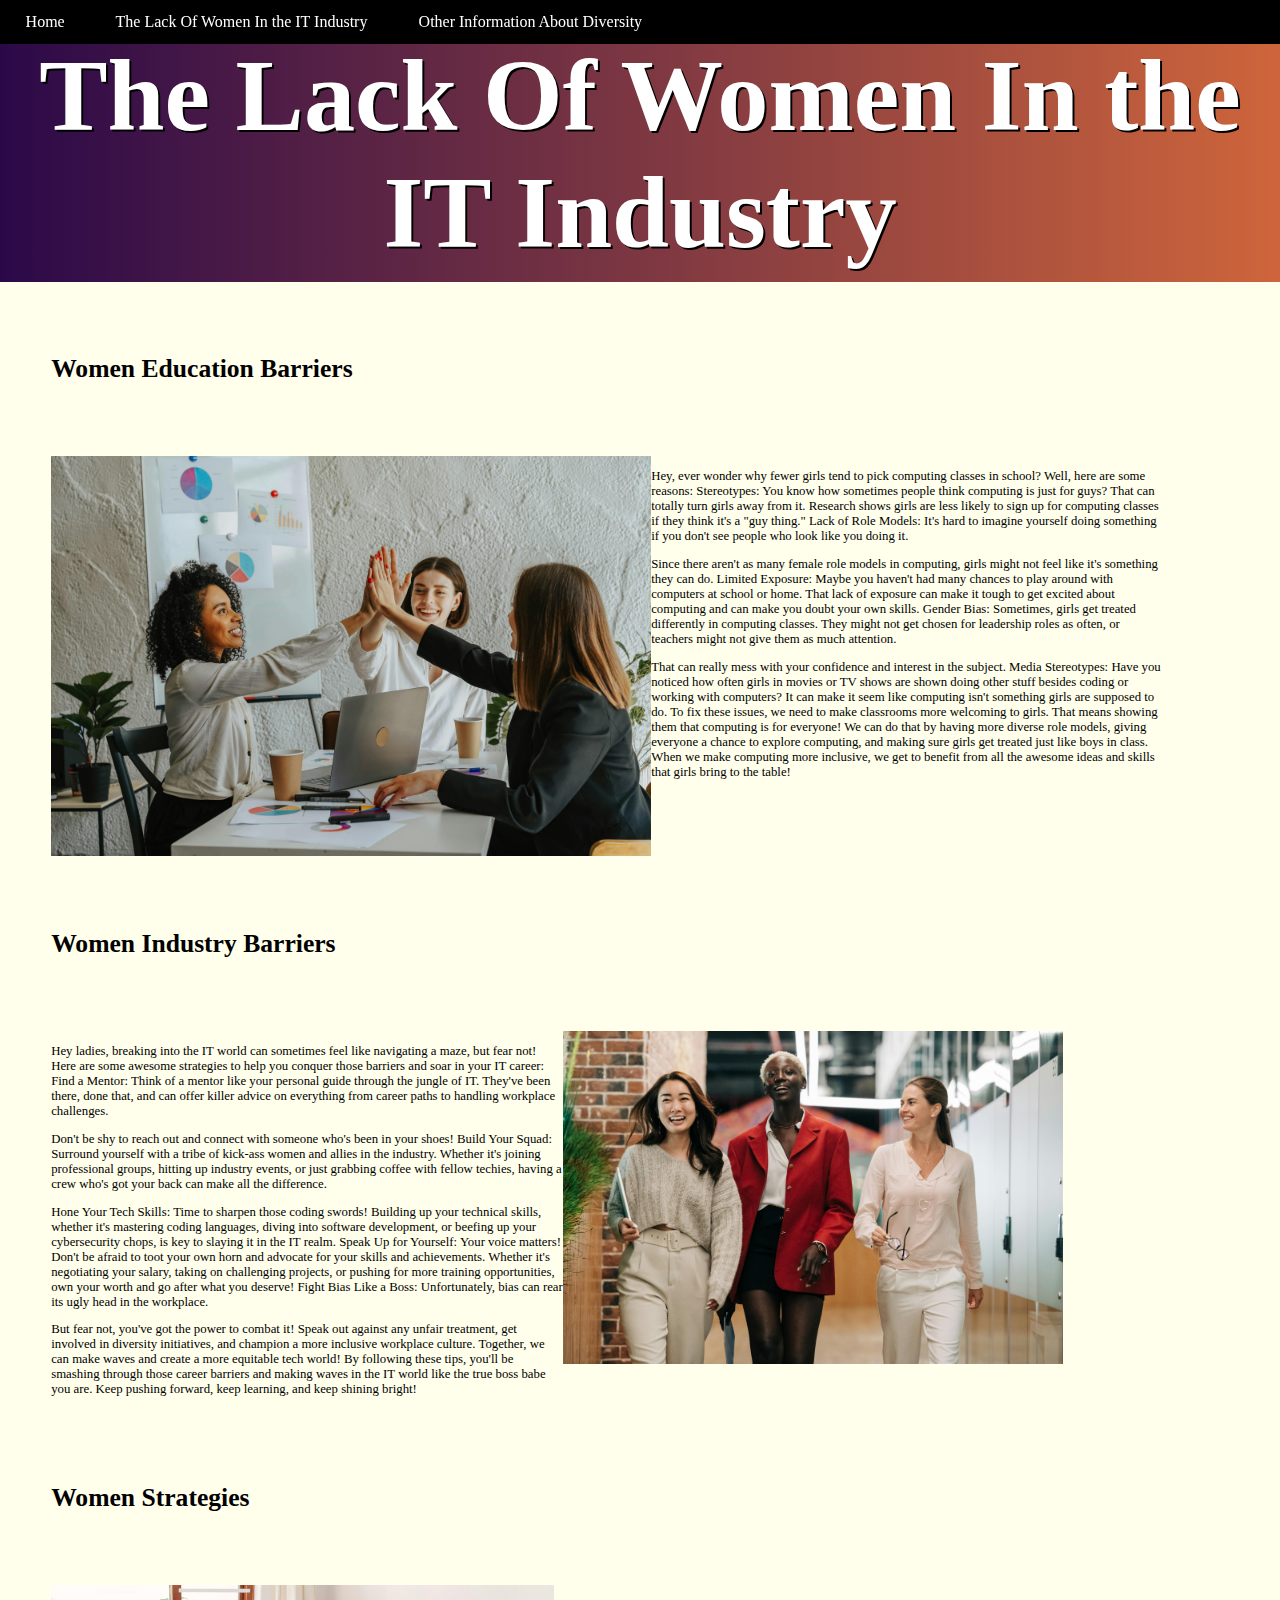
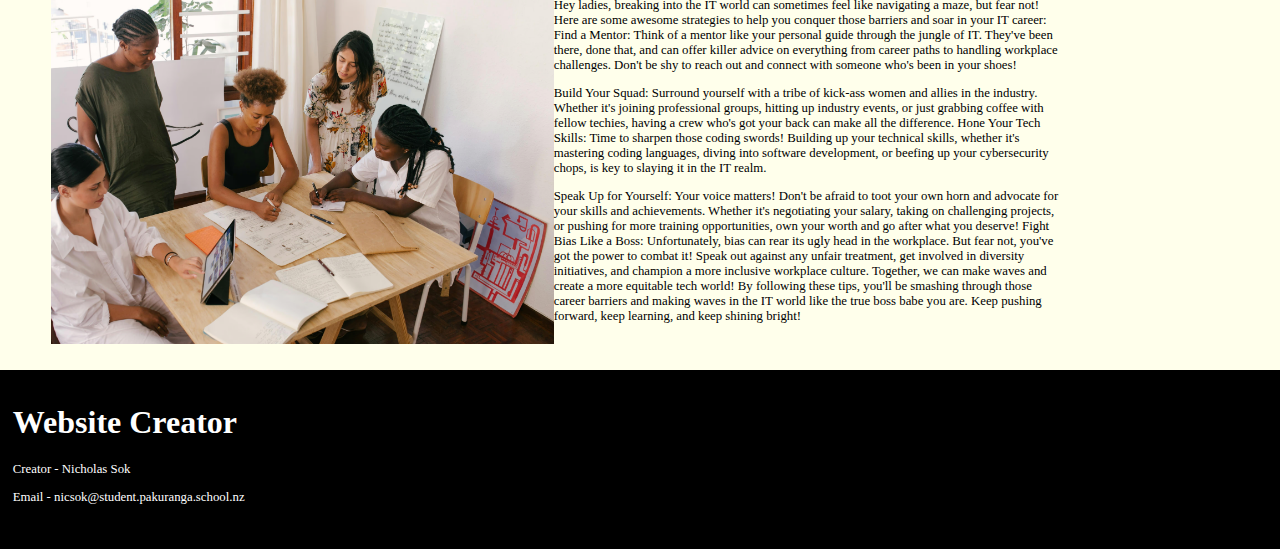
==== page_2.html @ 6a114cc7 "Commit 1 For Date:14/03/24" ====
<!DOCTYPE html>
<html lang="en-US">
    <head>
        <title>Diversity In The IT Sector</title>
        <meta charset="UTF-8">
        <meta name="viewport" content="width=device-width, initial-scale=1.0">
        <link rel="stylesheet" href="Hover-master/css/hover-min.css">
        <link rel="stylesheet" href="stylesheet.css">
    </head>
    <body>
        <ul>
            <li><a href="index.html" class="hvr-sink">Home</a></li>
            <li><a href="page_2.html" class="hvr-sink">The Lack Of Women In the IT Industry</a></li>
            <li><a href="page_3.html" class="hvr-sink">Other Information About Diversity</a></li>
        </ul>
        <div class="main_text">
            <div class="main_title">
                <h1>The Lack Of Women In the IT Industry</h1>  
            </div>
            <div class="main_paragraphs">
                <h2>Women Education Barriers</h2>
                <div class="women_education_barriers">
                    <img src="Images/diversity_4.avif" alt="diverse_4" width="600" height="400">
                    <div class="container">
                        <p>
                            Hey, ever wonder why fewer girls tend to pick computing classes in school? Well, here are some reasons:
                            Stereotypes: You know how sometimes people think computing is just for guys? That can totally turn girls away from it. 
                            Research shows girls are less likely to sign up for computing classes if they think it's a "guy thing."
                            Lack of Role Models: It's hard to imagine yourself doing something if you don't see people who look like you doing it.
                        </p> 
                        <p>
                            Since there aren't as many female role models in computing, girls might not feel like it's something they can do.
                            Limited Exposure: Maybe you haven't had many chances to play around with computers at school or home. 
                            That lack of exposure can make it tough to get excited about computing and can make you doubt your own skills.
                            Gender Bias: Sometimes, girls get treated differently in computing classes. They might not get chosen for leadership 
                            roles as often, or teachers might not give them as much attention. 
                        </p>
                        <p>
                            That can really mess with your confidence and interest in the subject.
                            Media Stereotypes: Have you noticed how often girls in movies or TV shows are shown doing other stuff besides coding or working with computers? 
                            It can make it seem like computing isn't something girls are supposed to do. To fix these issues, we need to make classrooms more welcoming to girls. 
                            That means showing them that computing is for everyone! We can do that by having more diverse role models, giving everyone a chance to explore computing, 
                            and making sure girls get treated just like boys in class. When we make computing more inclusive, 
                            we get to benefit from all the awesome ideas and skills that girls bring to the table!
                        </p>
                    </div>
                </div>
                <h2>Women Industry Barriers</h2>
                <div class="women_industry_barriers">
                    <div class="container">
                        <p>
                            Hey ladies, breaking into the IT world can sometimes feel like navigating a maze, but fear not! 
                            Here are some awesome strategies to help you conquer those barriers and soar in your IT career:
                            Find a Mentor: Think of a mentor like your personal guide through the jungle of IT. 
                            They've been there, done that, and can offer killer advice on everything from career paths to handling workplace challenges. 
                        </p>
                        <p>
                            Don't be shy to reach out and connect with someone who's been in your shoes!
                            Build Your Squad: Surround yourself with a tribe of kick-ass women and allies in the industry.
                            Whether it's joining professional groups, hitting up industry events, or just grabbing coffee with fellow techies, 
                            having a crew who's got your back can make all the difference.
                        </p>
                        <p>
                            Hone Your Tech Skills: Time to sharpen those coding swords! Building up your technical skills, 
                            whether it's mastering coding languages, diving into software development, or beefing up your cybersecurity chops, is key to slaying it in the IT realm.
                            Speak Up for Yourself: Your voice matters! Don't be afraid to toot your own horn and advocate for your skills and achievements. 
                            Whether it's negotiating your salary, taking on challenging projects, or pushing for more training opportunities, own your worth and go after what you deserve!
                            Fight Bias Like a Boss: Unfortunately, bias can rear its ugly head in the workplace. 
                        </p>
                        <p>
                            But fear not, you've got the power to combat it! 
                            Speak out against any unfair treatment, get involved in diversity initiatives, and champion a more inclusive workplace culture. 
                            Together, we can make waves and create a more equitable tech world!
                            By following these tips, you'll be smashing through those career barriers and making waves in the IT world like the true boss babe you are. 
                            Keep pushing forward, keep learning, and keep shining bright!
                        </p>
                    </div>
                    <img src="Images/diversity_5.avif" alt="diverse_5" width="500" height="333">
                </div>
                <h2>Women Strategies</h2>
                <div class="women_strategies">
                    <img src="Images/diversity_6.avif" alt="diverse_6" width="562" height="359">
                    <div class="container">
                        <p>
                            Hey ladies, breaking into the IT world can sometimes feel like navigating a maze, but fear not! 
                            Here are some awesome strategies to help you conquer those barriers and soar in your IT career:
                            Find a Mentor: Think of a mentor like your personal guide through the jungle of IT. 
                            They've been there, done that, and can offer killer advice on everything from career paths to handling workplace challenges. 
                            Don't be shy to reach out and connect with someone who's been in your shoes!
                        </p>
                        <p>
                            Build Your Squad: Surround yourself with a tribe of kick-ass women and allies in the industry.
                            Whether it's joining professional groups, hitting up industry events, or just grabbing coffee with fellow techies, 
                            having a crew who's got your back can make all the difference. Hone Your Tech Skills: Time to sharpen those coding swords! 
                            Building up your technical skills, whether it's mastering coding languages, diving into software development, 
                            or beefing up your cybersecurity chops, is key to slaying it in the IT realm.
                        </p>
                        <p>
                            Speak Up for Yourself: Your voice matters! Don't be afraid to toot your own horn and advocate for your skills and achievements. 
                            Whether it's negotiating your salary, taking on challenging projects, or pushing for more training opportunities, own your worth and go after what you deserve!
                            Fight Bias Like a Boss: Unfortunately, bias can rear its ugly head in the workplace. But fear not, you've got the power to combat it! 
                            Speak out against any unfair treatment, get involved in diversity initiatives, and champion a more inclusive workplace culture. 
                            Together, we can make waves and create a more equitable tech world!
                            By following these tips, you'll be smashing through those career barriers and making waves in the IT world like the true boss babe you are. 
                            Keep pushing forward, keep learning, and keep shining bright!
                        </p>
                    </div>
                </div>
            </div>
        </div>
        <footer>
            <h1>Website Creator</h1>
            <p>Creator - Nicholas Sok</p>
            <p>Email - nicsok@student.pakuranga.school.nz</p>
        </footer>
    </body>
</html>
---- stylesheet.css ----
.main_title {
    text-shadow: 2px 2px black;
    display: flex;
    justify-content: center;
    align-items: center;
    text-align: center;
    background-color: rgb(8, 121, 177) ;
    margin-top: 2vw;
    color: white;
    height: 20vw;
    width: 100%;
    font-size: 4vw;
    background: hsla(272, 78%, 16%, 1);
    background: linear-gradient(90deg, hsla(272, 78%, 16%, 1) 0%, hsla(17, 60%, 52%, 1) 100%);
}

body {
    font-family: 'Times New Roman', Times, serif;
    background-color: hsl(60, 100%, 96%);
    margin: 0;
}

ul {
    list-style-type: none;
    margin: 0;
    padding: 0;
    overflow: hidden;
    background-color: black;
    position: fixed;
    top: 0;
    left: 0;
    width: 100%;
}

li {
    float: left;
  }
  
li a {
    display: block;
    color: white;
    text-align: center;
    padding: 1vw 2vw;
    text-decoration: none;
}

li a:hover {
    background-color: black;
}

footer {
    padding: 1vw;
    background-color: black;
    width: 100%;
    margin-top: -2vw;
    height: 12vw;
    color: white;
}


.introduction_to_diversity {
    padding: 2vw;
    display: flex;
}

.diversity_advantages {
    padding: 2vw;
    display: flex;
}

h2 {
    font-size: 2vw;
    padding: 2vw;
    color: black;
}   

.main_paragraphs {
    padding: 2vw;
    width: 70%;
}

.ai_inclusivity {
    padding: 2vw;
    display: flex;
}

.women_education_barriers {
    padding: 2vw;
    display: flex;
}

.women_industry_barriers {
    padding: 2vw;
    display: flex;
}

.women_strategies {
    padding: 2vw;
    display: flex;
}

.careers_in_it {
    padding: 2vw;
    display: flex;
}

.kaitiakitanga {
    padding: 2vw;
    display: flex;
}

p.container {
    column-gap: 20px;    
}

p {
    font-size: 1vw;
    width: 40vw;
}

li.hvr-sink {
    display: block;
}

.ai_inclusivity {
    display: flex;
}
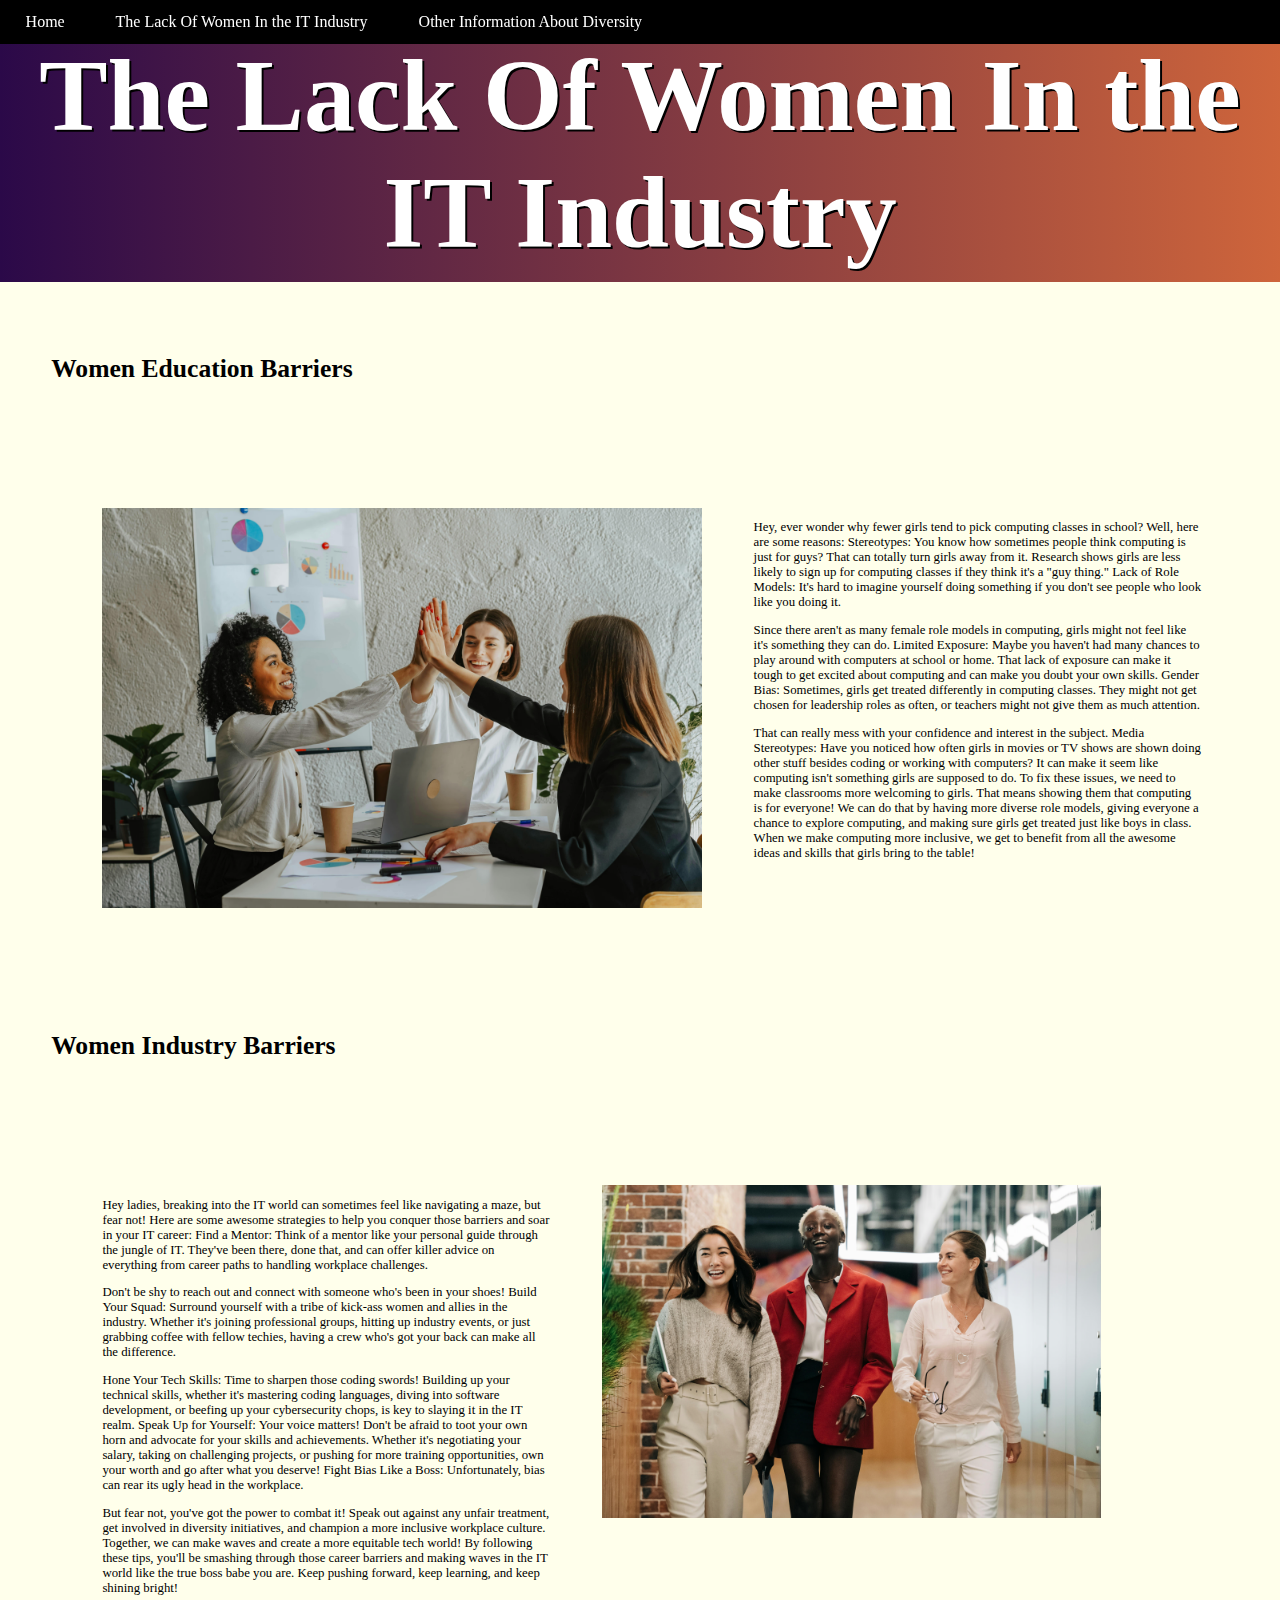
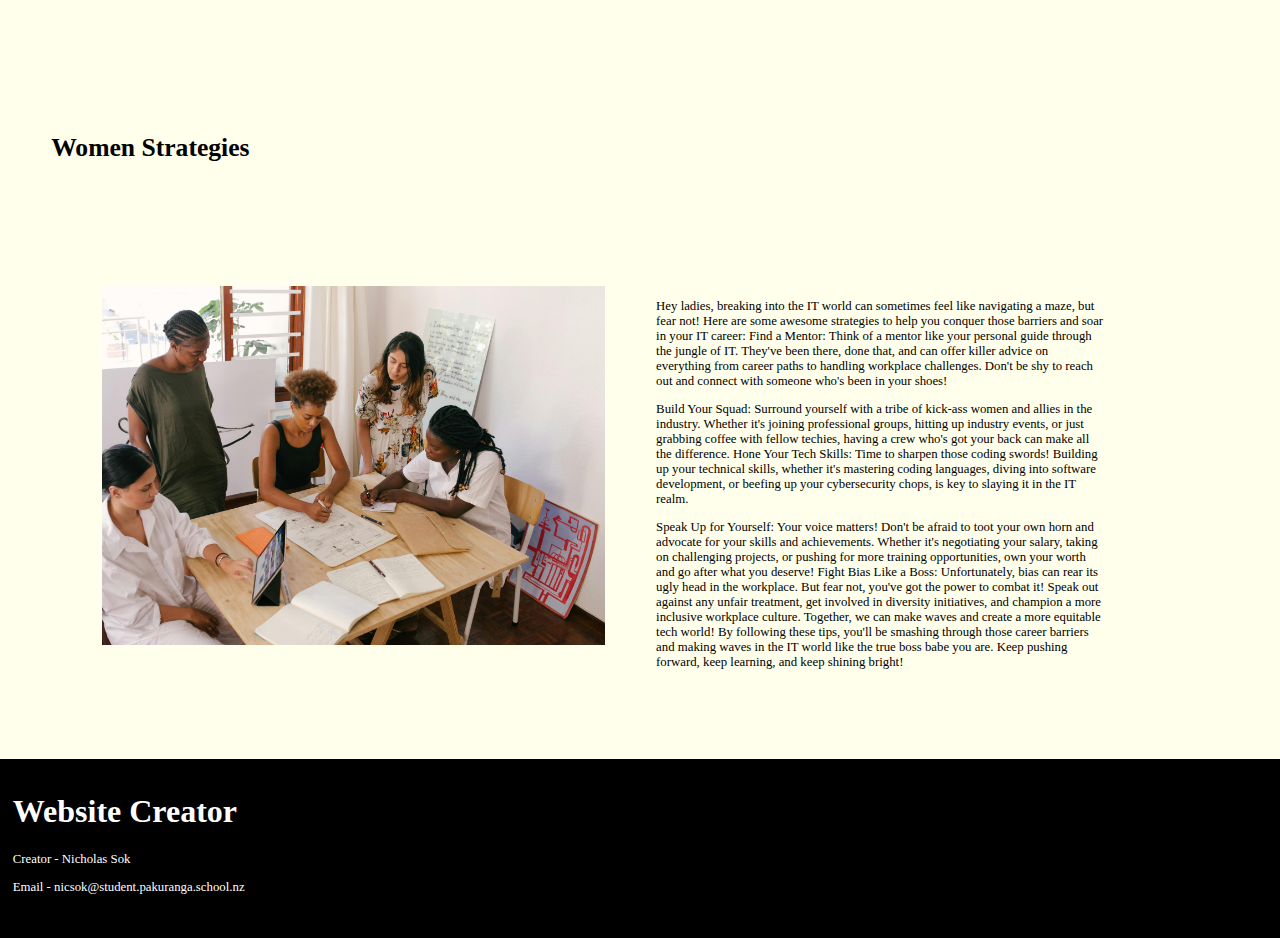
==== commit fa8ed3f9: "Version 2 Of Website 14/03/24" ====
--- a/page_2.html
+++ b/page_2.html
@@ -19,7 +19,7 @@
             </div>
             <div class="main_paragraphs">
                 <h2>Women Education Barriers</h2>
-                <div class="women_education_barriers">
+                <div class="image_and_paragraph_gap">
                     <img src="Images/diversity_4.avif" alt="diverse_4" width="600" height="400">
                     <div class="container">
                         <p>
@@ -46,7 +46,7 @@
                     </div>
                 </div>
                 <h2>Women Industry Barriers</h2>
-                <div class="women_industry_barriers">
+                <div class="image_and_paragraph_gap">
                     <div class="container">
                         <p>
                             Hey ladies, breaking into the IT world can sometimes feel like navigating a maze, but fear not! 
@@ -78,7 +78,7 @@
                     <img src="Images/diversity_5.avif" alt="diverse_5" width="500" height="333">
                 </div>
                 <h2>Women Strategies</h2>
-                <div class="women_strategies">
+                <div class="image_and_paragraph_gap">
                     <img src="Images/diversity_6.avif" alt="diverse_6" width="562" height="359">
                     <div class="container">
                         <p>
--- a/stylesheet.css
+++ b/stylesheet.css
@@ -59,12 +59,14 @@
 
 
 .introduction_to_diversity {
-    padding: 2vw;
+    gap: 4vw;
+    padding: 6vw;
     display: flex;
 }
 
-.diversity_advantages {
-    padding: 2vw;
+.image_and_paragraph_gap{
+    gap: 4vw;
+    padding: 6vw;
     display: flex;
 }
 
@@ -79,43 +81,13 @@
     width: 70%;
 }
 
-.ai_inclusivity {
-    padding: 2vw;
-    display: flex;
-}
-
-.women_education_barriers {
-    padding: 2vw;
-    display: flex;
-}
-
-.women_industry_barriers {
-    padding: 2vw;
-    display: flex;
-}
-
-.women_strategies {
-    padding: 2vw;
-    display: flex;
-}
-
-.careers_in_it {
-    padding: 2vw;
-    display: flex;
-}
-
-.kaitiakitanga {
-    padding: 2vw;
-    display: flex;
-}
-
 p.container {
     column-gap: 20px;    
 }
 
 p {
     font-size: 1vw;
-    width: 40vw;
+    width: 35vw;
 }
 
 li.hvr-sink {
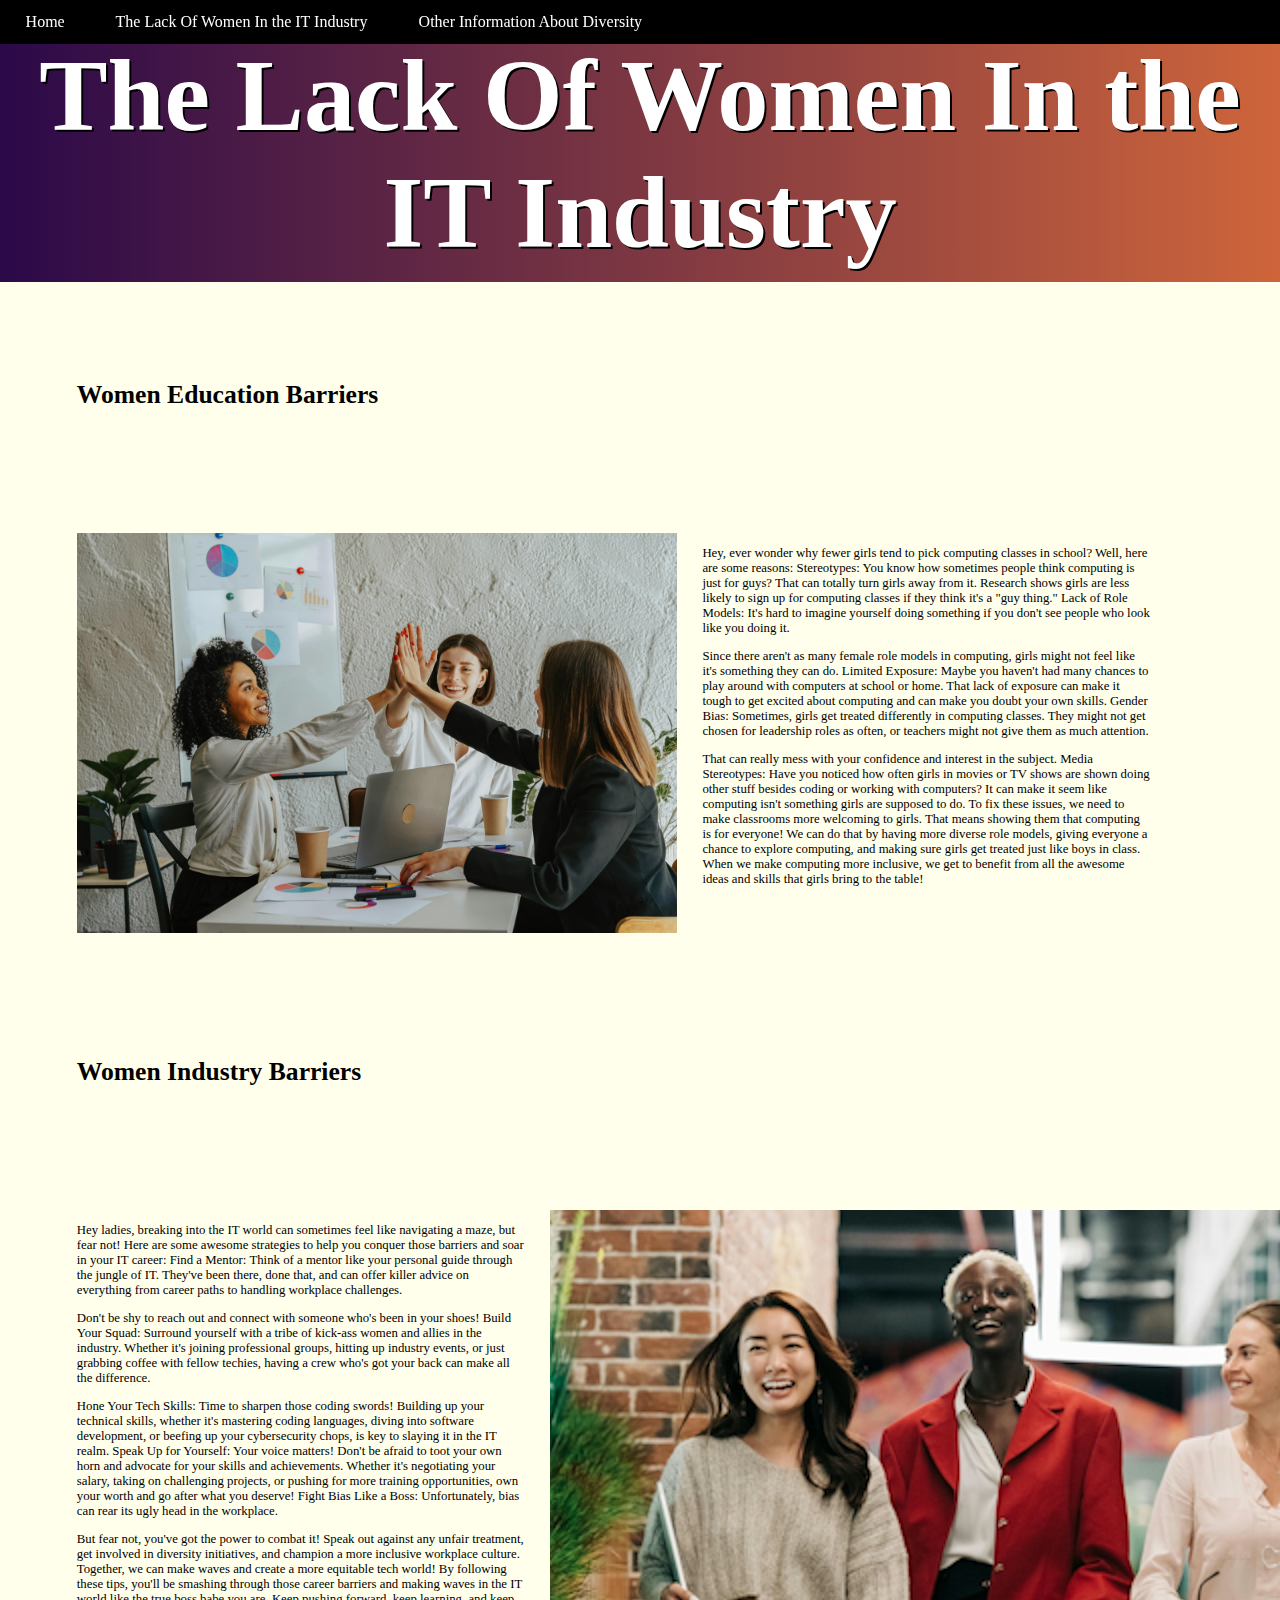
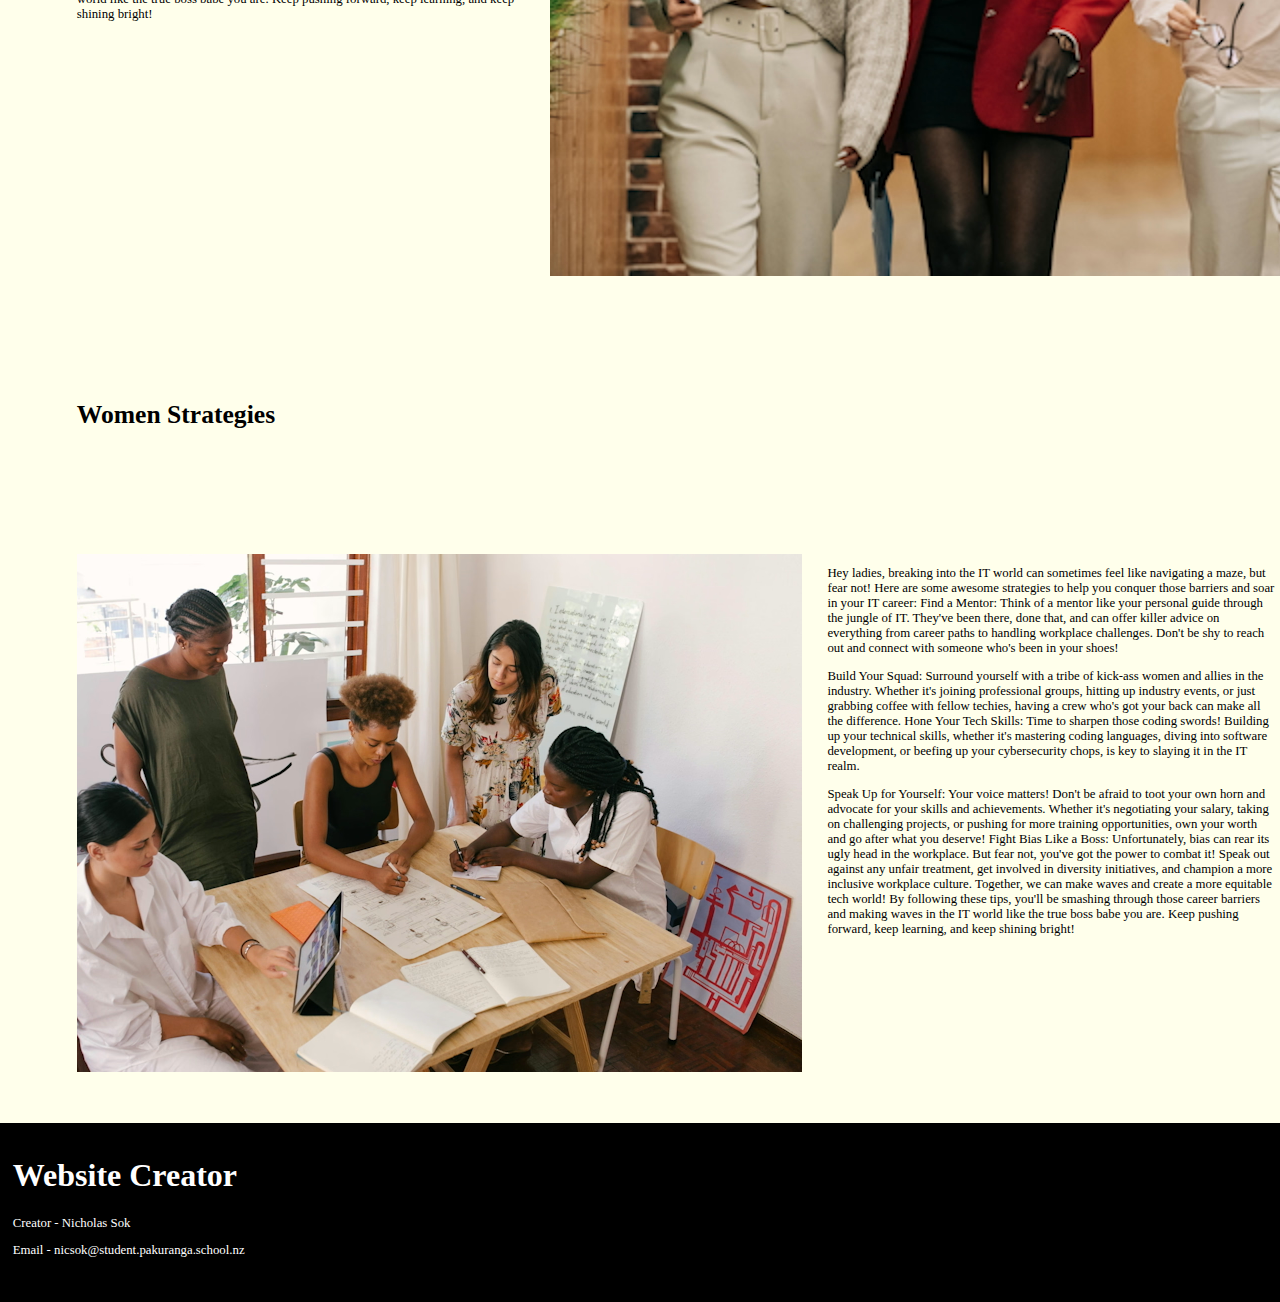
==== commit 86109d04: "Commit 1 For Date:15/03/24" ====
--- a/page_2.html
+++ b/page_2.html
@@ -75,11 +75,11 @@
                             Keep pushing forward, keep learning, and keep shining bright!
                         </p>
                     </div>
-                    <img src="Images/diversity_5.avif" alt="diverse_5" width="500" height="333">
+                    <img src="Images/diversity_5.avif" alt="diverse_5">
                 </div>
                 <h2>Women Strategies</h2>
                 <div class="image_and_paragraph_gap">
-                    <img src="Images/diversity_6.avif" alt="diverse_6" width="562" height="359">
+                    <img src="Images/diversity_6.avif" alt="diverse_6">
                     <div class="container">
                         <p>
                             Hey ladies, breaking into the IT world can sometimes feel like navigating a maze, but fear not! 
--- a/stylesheet.css
+++ b/stylesheet.css
@@ -24,7 +24,6 @@
     list-style-type: none;
     margin: 0;
     padding: 0;
-    overflow: hidden;
     background-color: black;
     position: fixed;
     top: 0;
@@ -57,22 +56,15 @@
     color: white;
 }
 
-
-.introduction_to_diversity {
-    gap: 4vw;
-    padding: 6vw;
-    display: flex;
-}
-
 .image_and_paragraph_gap{
-    gap: 4vw;
-    padding: 6vw;
+    gap: 2vw;
+    padding: 4vw;
     display: flex;
 }
 
 h2 {
     font-size: 2vw;
-    padding: 2vw;
+    padding: 4vw;
     color: black;
 }   
 
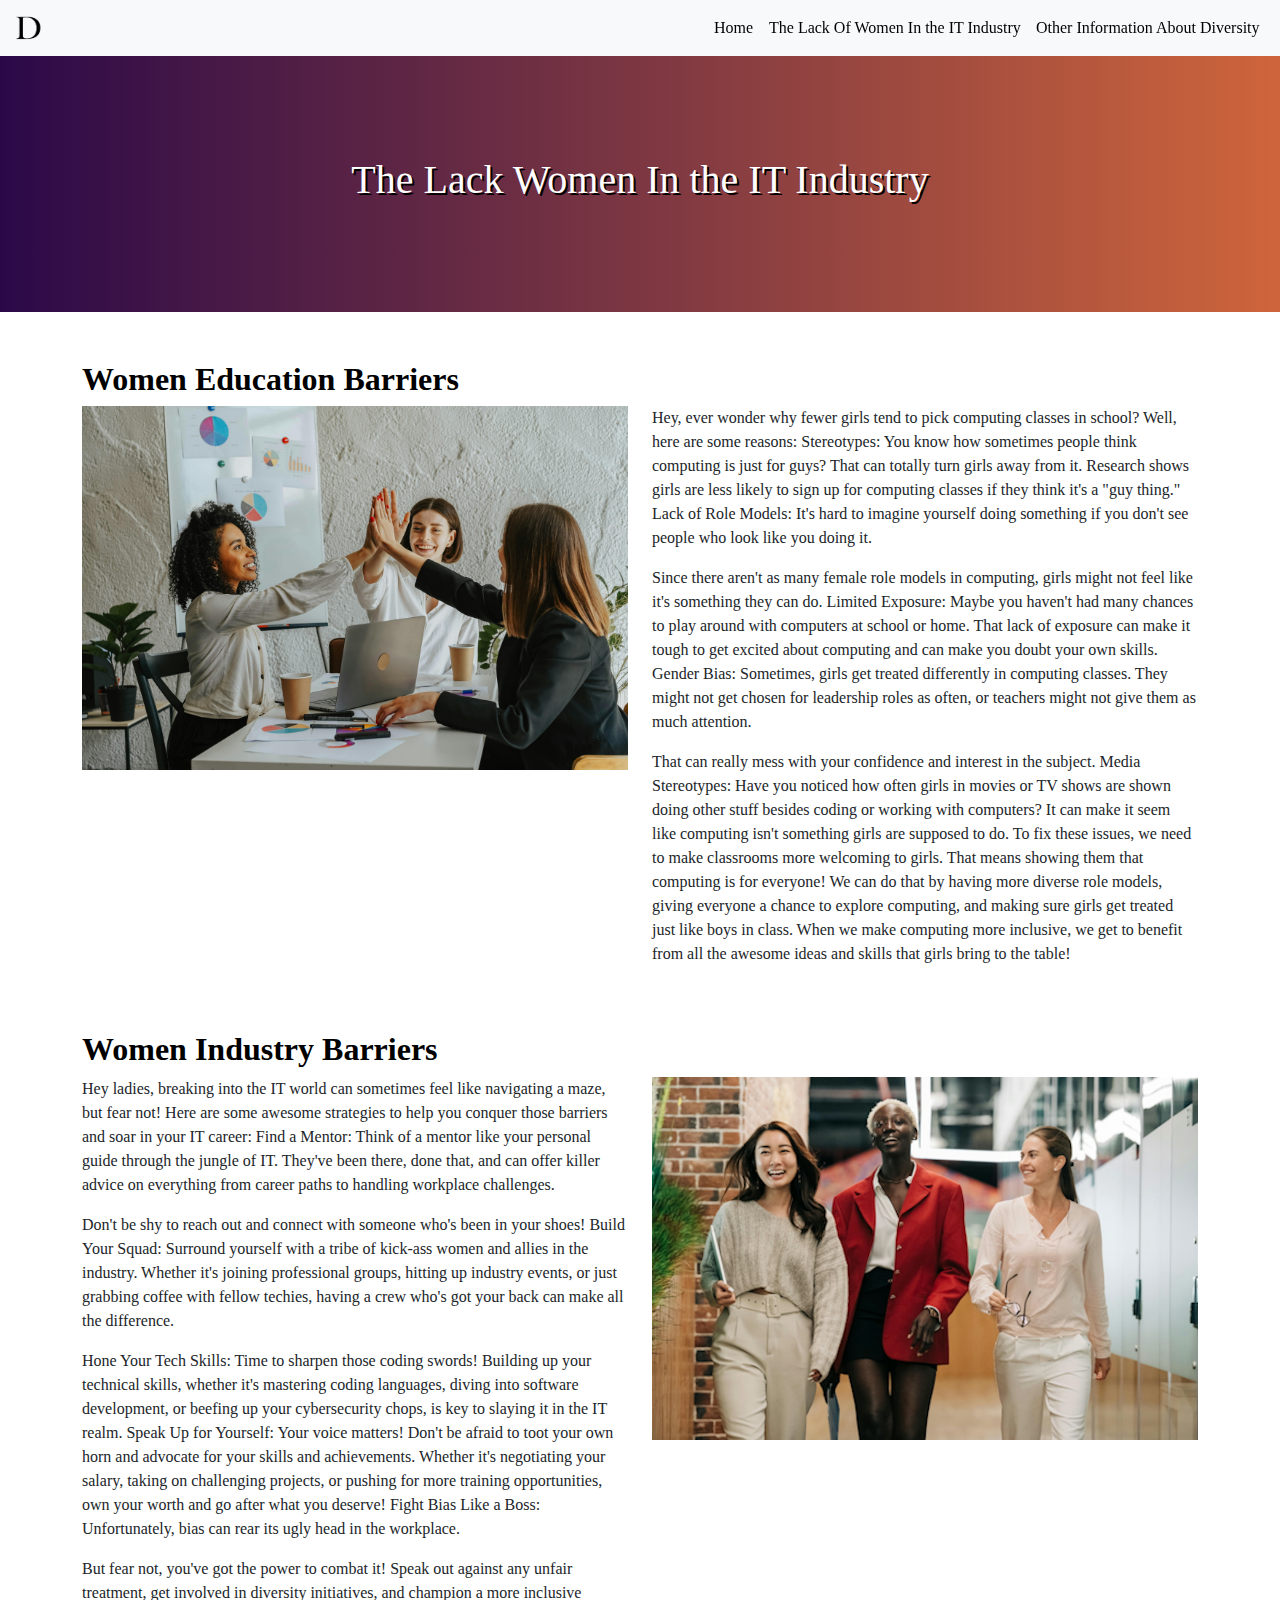
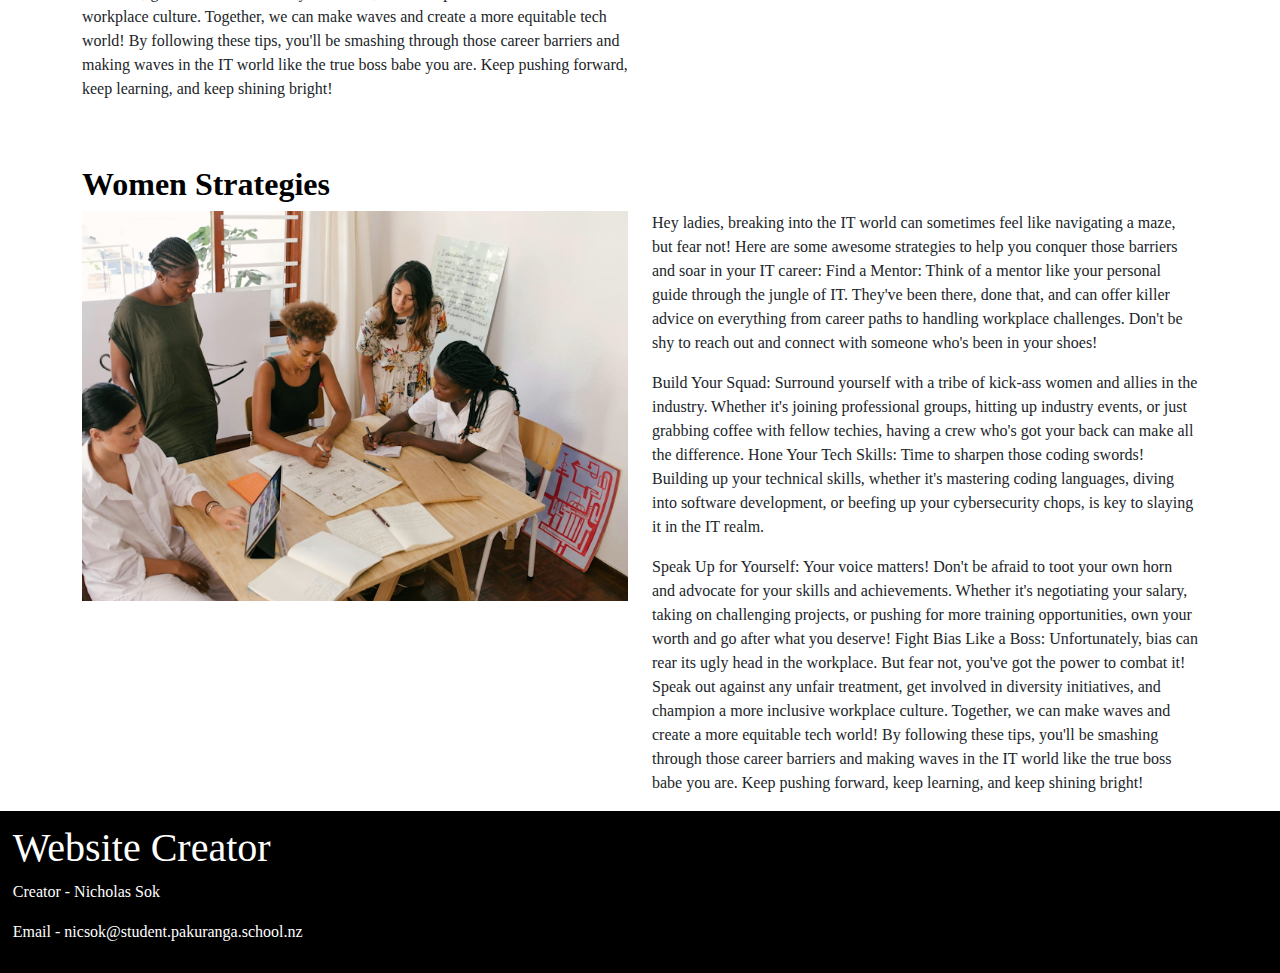
==== commit 2f100031: "Commit 3 For Date:16/03/24" ====
--- a/page_2.html
+++ b/page_2.html
@@ -4,106 +4,172 @@
         <title>Diversity In The IT Sector</title>
         <meta charset="UTF-8">
         <meta name="viewport" content="width=device-width, initial-scale=1.0">
+        <link rel="stylesheet" href="https://cdnjs.cloudflare.com/ajax/libs/font-awesome/4.7.0/css/font-awesome.min.css">
+        <link href="https://cdn.jsdelivr.net/npm/bootstrap@5.3.3/dist/css/bootstrap.min.css" rel="stylesheet">
+        <script src="https://cdn.jsdelivr.net/npm/bootstrap@5.3.3/dist/js/bootstrap.bundle.min.js"></script>
         <link rel="stylesheet" href="Hover-master/css/hover-min.css">
         <link rel="stylesheet" href="stylesheet.css">
     </head>
     <body>
-        <ul>
-            <li><a href="index.html" class="hvr-sink">Home</a></li>
-            <li><a href="page_2.html" class="hvr-sink">The Lack Of Women In the IT Industry</a></li>
-            <li><a href="page_3.html" class="hvr-sink">Other Information About Diversity</a></li>
-        </ul>
+
+        <!-- mobile navbar -->
+        <nav class="navbar bg-body-tertiary fixed-top d-sm-none">
+            <div class="container-fluid">
+                <img alt="Diversity Logo" src="Images/diversity_logo.png" class="img-fluid" width="32">
+                <button class="navbar-toggler ms-auto" type="button" data-bs-toggle="offcanvas" data-bs-target="#offcanvasNavbar" aria-controls="offcanvasNavbar">
+                    <span class="navbar-toggler-icon"></span>
+                </button>
+                <div class="offcanvas offcanvas-end" tabindex="-1" id="offcanvasNavbar">
+                    <div class="offcanvas-header">
+                        <button type="button" class="btn-close" data-bs-dismiss="offcanvas" aria-label="Close"></button>
+                    </div>
+                    <div class="offcanvas-body">
+                        <ul class="navbar-nav justify-content-end flex-grow-1 pe-3">
+                            <!--page links-->
+                            <li class="nav-item">
+                                <a class="nav-link active" aria-current="page" href="index.html">Home</a>
+                            </li>
+                            <li class="nav-item">
+                                <a class="nav-link active" aria-current="page" href="page_2.html">The Lack Of Women In the IT Industry</a>
+                            </li>
+                            <li class="nav-item">
+                                <a class="nav-link active" aria-current="page" href="page_3.html">Other Information About Diversity</a>
+                            </li>
+                        </ul>
+                    </div>
+                </div>
+            </div>
+        </nav>
+
+        <!-- desktop navbar-->
+        <nav class="d-none d-sm-block">
+            <nav class="navbar navbar-expand-lg bg-body-tertiary">
+                <div class="container-fluid">
+                    <img alt="Diversity Logo" src="Images/diversity_logo.png" class="img-fluid" width="32">
+                    <button class="navbar-toggler" type="button" data-bs-toggle="collapse" data-bs-target="#navbarNav" aria-controls="navbarNav" aria-expanded="false" aria-label="Toggle navigation">
+                        <span class="navbar-toggler-icon"></span>
+                    </button>
+                    <div class="collapse navbar-collapse" id="navbarNav">
+                        <ul class="navbar-nav ms-auto">
+                            <!--page links-->
+                            <li class="nav-item">
+                                <a class="nav-link active hvr-sink" aria-current="page" href="index.html">Home</a>
+                            </li>
+                            <li class="nav-item">
+                                <a class="nav-link active hvr-sink" aria-current="page" href="page_2.html">The Lack Of Women In the IT Industry</a>
+                            </li>
+                            <li class="nav-item">
+                                <a class="nav-link active hvr-sink" aria-current="page" href="page_3.html">Other Information About Diversity</a>
+                            </li>
+                        </ul>
+                    </div>
+                </div>
+            </nav>
+        </nav>
+    
         <div class="main_text">
             <div class="main_title">
-                <h1>The Lack Of Women In the IT Industry</h1>  
+                <h1>The Lack Women In the IT Industry</h1>  
             </div>
             <div class="main_paragraphs">
-                <h2>Women Education Barriers</h2>
-                <div class="image_and_paragraph_gap">
-                    <img src="Images/diversity_4.avif" alt="diverse_4" width="600" height="400">
-                    <div class="container">
-                        <p>
-                            Hey, ever wonder why fewer girls tend to pick computing classes in school? Well, here are some reasons:
-                            Stereotypes: You know how sometimes people think computing is just for guys? That can totally turn girls away from it. 
-                            Research shows girls are less likely to sign up for computing classes if they think it's a "guy thing."
-                            Lack of Role Models: It's hard to imagine yourself doing something if you don't see people who look like you doing it.
-                        </p> 
-                        <p>
-                            Since there aren't as many female role models in computing, girls might not feel like it's something they can do.
-                            Limited Exposure: Maybe you haven't had many chances to play around with computers at school or home. 
-                            That lack of exposure can make it tough to get excited about computing and can make you doubt your own skills.
-                            Gender Bias: Sometimes, girls get treated differently in computing classes. They might not get chosen for leadership 
-                            roles as often, or teachers might not give them as much attention. 
-                        </p>
-                        <p>
-                            That can really mess with your confidence and interest in the subject.
-                            Media Stereotypes: Have you noticed how often girls in movies or TV shows are shown doing other stuff besides coding or working with computers? 
-                            It can make it seem like computing isn't something girls are supposed to do. To fix these issues, we need to make classrooms more welcoming to girls. 
-                            That means showing them that computing is for everyone! We can do that by having more diverse role models, giving everyone a chance to explore computing, 
-                            and making sure girls get treated just like boys in class. When we make computing more inclusive, 
-                            we get to benefit from all the awesome ideas and skills that girls bring to the table!
-                        </p>
+                <div class="container mt-5">
+                    <div class="row d-flex align-item-center">
+                        <h2>Women Education Barriers</h2>
+                        <div class="col-md-6">
+                            <img src="Images/diversity_4.avif" alt="diverse_4" class="img-fluid">
+                        </div>
+                        <div class="col-md-6">
+                            <p>
+                                Hey, ever wonder why fewer girls tend to pick computing classes in school? Well, here are some reasons:
+                                Stereotypes: You know how sometimes people think computing is just for guys? That can totally turn girls away from it. 
+                                Research shows girls are less likely to sign up for computing classes if they think it's a "guy thing."
+                                Lack of Role Models: It's hard to imagine yourself doing something if you don't see people who look like you doing it.
+                            </p> 
+                            <p>
+                                Since there aren't as many female role models in computing, girls might not feel like it's something they can do.
+                                Limited Exposure: Maybe you haven't had many chances to play around with computers at school or home. 
+                                That lack of exposure can make it tough to get excited about computing and can make you doubt your own skills.
+                                Gender Bias: Sometimes, girls get treated differently in computing classes. They might not get chosen for leadership 
+                                roles as often, or teachers might not give them as much attention. 
+                            </p>
+                            <p>
+                                That can really mess with your confidence and interest in the subject.
+                                Media Stereotypes: Have you noticed how often girls in movies or TV shows are shown doing other stuff besides coding or working with computers? 
+                                It can make it seem like computing isn't something girls are supposed to do. To fix these issues, we need to make classrooms more welcoming to girls. 
+                                That means showing them that computing is for everyone! We can do that by having more diverse role models, giving everyone a chance to explore computing, 
+                                and making sure girls get treated just like boys in class. When we make computing more inclusive, 
+                                we get to benefit from all the awesome ideas and skills that girls bring to the table!
+                            </p>
+                        </div>
                     </div>
                 </div>
-                <h2>Women Industry Barriers</h2>
-                <div class="image_and_paragraph_gap">
-                    <div class="container">
-                        <p>
-                            Hey ladies, breaking into the IT world can sometimes feel like navigating a maze, but fear not! 
-                            Here are some awesome strategies to help you conquer those barriers and soar in your IT career:
-                            Find a Mentor: Think of a mentor like your personal guide through the jungle of IT. 
-                            They've been there, done that, and can offer killer advice on everything from career paths to handling workplace challenges. 
-                        </p>
-                        <p>
-                            Don't be shy to reach out and connect with someone who's been in your shoes!
-                            Build Your Squad: Surround yourself with a tribe of kick-ass women and allies in the industry.
-                            Whether it's joining professional groups, hitting up industry events, or just grabbing coffee with fellow techies, 
-                            having a crew who's got your back can make all the difference.
-                        </p>
-                        <p>
-                            Hone Your Tech Skills: Time to sharpen those coding swords! Building up your technical skills, 
-                            whether it's mastering coding languages, diving into software development, or beefing up your cybersecurity chops, is key to slaying it in the IT realm.
-                            Speak Up for Yourself: Your voice matters! Don't be afraid to toot your own horn and advocate for your skills and achievements. 
-                            Whether it's negotiating your salary, taking on challenging projects, or pushing for more training opportunities, own your worth and go after what you deserve!
-                            Fight Bias Like a Boss: Unfortunately, bias can rear its ugly head in the workplace. 
-                        </p>
-                        <p>
-                            But fear not, you've got the power to combat it! 
-                            Speak out against any unfair treatment, get involved in diversity initiatives, and champion a more inclusive workplace culture. 
-                            Together, we can make waves and create a more equitable tech world!
-                            By following these tips, you'll be smashing through those career barriers and making waves in the IT world like the true boss babe you are. 
-                            Keep pushing forward, keep learning, and keep shining bright!
-                        </p>
+                <div class="container mt-5">
+                    <div class="row d-flex align-item-center">
+                        <h2>Women Industry Barriers</h2>
+                        <div class="col-md-6">
+                            <p>
+                                Hey ladies, breaking into the IT world can sometimes feel like navigating a maze, but fear not! 
+                                Here are some awesome strategies to help you conquer those barriers and soar in your IT career:
+                                Find a Mentor: Think of a mentor like your personal guide through the jungle of IT. 
+                                They've been there, done that, and can offer killer advice on everything from career paths to handling workplace challenges. 
+                            </p>
+                            <p>
+                                Don't be shy to reach out and connect with someone who's been in your shoes!
+                                Build Your Squad: Surround yourself with a tribe of kick-ass women and allies in the industry.
+                                Whether it's joining professional groups, hitting up industry events, or just grabbing coffee with fellow techies, 
+                                having a crew who's got your back can make all the difference.
+                            </p>
+                            <p>
+                                Hone Your Tech Skills: Time to sharpen those coding swords! Building up your technical skills, 
+                                whether it's mastering coding languages, diving into software development, or beefing up your cybersecurity chops, is key to slaying it in the IT realm.
+                                Speak Up for Yourself: Your voice matters! Don't be afraid to toot your own horn and advocate for your skills and achievements. 
+                                Whether it's negotiating your salary, taking on challenging projects, or pushing for more training opportunities, own your worth and go after what you deserve!
+                                Fight Bias Like a Boss: Unfortunately, bias can rear its ugly head in the workplace. 
+                            </p>
+                            <p>
+                                But fear not, you've got the power to combat it! 
+                                Speak out against any unfair treatment, get involved in diversity initiatives, and champion a more inclusive workplace culture. 
+                                Together, we can make waves and create a more equitable tech world!
+                                By following these tips, you'll be smashing through those career barriers and making waves in the IT world like the true boss babe you are. 
+                                Keep pushing forward, keep learning, and keep shining bright!
+                            </p>
+                        </div>
+                        <div class="col-md-6">
+                            <img src="Images/diversity_5.avif" alt="diverse_5" class="img-fluid">
+                        </div>
                     </div>
-                    <img src="Images/diversity_5.avif" alt="diverse_5">
                 </div>
-                <h2>Women Strategies</h2>
-                <div class="image_and_paragraph_gap">
-                    <img src="Images/diversity_6.avif" alt="diverse_6">
-                    <div class="container">
-                        <p>
-                            Hey ladies, breaking into the IT world can sometimes feel like navigating a maze, but fear not! 
-                            Here are some awesome strategies to help you conquer those barriers and soar in your IT career:
-                            Find a Mentor: Think of a mentor like your personal guide through the jungle of IT. 
-                            They've been there, done that, and can offer killer advice on everything from career paths to handling workplace challenges. 
-                            Don't be shy to reach out and connect with someone who's been in your shoes!
-                        </p>
-                        <p>
-                            Build Your Squad: Surround yourself with a tribe of kick-ass women and allies in the industry.
-                            Whether it's joining professional groups, hitting up industry events, or just grabbing coffee with fellow techies, 
-                            having a crew who's got your back can make all the difference. Hone Your Tech Skills: Time to sharpen those coding swords! 
-                            Building up your technical skills, whether it's mastering coding languages, diving into software development, 
-                            or beefing up your cybersecurity chops, is key to slaying it in the IT realm.
-                        </p>
-                        <p>
-                            Speak Up for Yourself: Your voice matters! Don't be afraid to toot your own horn and advocate for your skills and achievements. 
-                            Whether it's negotiating your salary, taking on challenging projects, or pushing for more training opportunities, own your worth and go after what you deserve!
-                            Fight Bias Like a Boss: Unfortunately, bias can rear its ugly head in the workplace. But fear not, you've got the power to combat it! 
-                            Speak out against any unfair treatment, get involved in diversity initiatives, and champion a more inclusive workplace culture. 
-                            Together, we can make waves and create a more equitable tech world!
-                            By following these tips, you'll be smashing through those career barriers and making waves in the IT world like the true boss babe you are. 
-                            Keep pushing forward, keep learning, and keep shining bright!
-                        </p>
+                <div class="container mt-5">
+                    <div class="row d-flex align-item-center">
+                        <h2>Women Strategies</h2>
+                        <div class="col-md-6">
+                            <img src="Images/diversity_6.avif" alt="diverse_6" class="img-fluid">
+                        </div>
+                        <div class="col-md-6">
+                            <p>
+                                Hey ladies, breaking into the IT world can sometimes feel like navigating a maze, but fear not! 
+                                Here are some awesome strategies to help you conquer those barriers and soar in your IT career:
+                                Find a Mentor: Think of a mentor like your personal guide through the jungle of IT. 
+                                They've been there, done that, and can offer killer advice on everything from career paths to handling workplace challenges. 
+                                Don't be shy to reach out and connect with someone who's been in your shoes!
+                            </p>
+                            <p>
+                                Build Your Squad: Surround yourself with a tribe of kick-ass women and allies in the industry.
+                                Whether it's joining professional groups, hitting up industry events, or just grabbing coffee with fellow techies, 
+                                having a crew who's got your back can make all the difference. Hone Your Tech Skills: Time to sharpen those coding swords! 
+                                Building up your technical skills, whether it's mastering coding languages, diving into software development, 
+                                or beefing up your cybersecurity chops, is key to slaying it in the IT realm.
+                            </p>
+                            <p>
+                                Speak Up for Yourself: Your voice matters! Don't be afraid to toot your own horn and advocate for your skills and achievements. 
+                                Whether it's negotiating your salary, taking on challenging projects, or pushing for more training opportunities, own your worth and go after what you deserve!
+                                Fight Bias Like a Boss: Unfortunately, bias can rear its ugly head in the workplace. But fear not, you've got the power to combat it! 
+                                Speak out against any unfair treatment, get involved in diversity initiatives, and champion a more inclusive workplace culture. 
+                                Together, we can make waves and create a more equitable tech world!
+                                By following these tips, you'll be smashing through those career barriers and making waves in the IT world like the true boss babe you are. 
+                                Keep pushing forward, keep learning, and keep shining bright!
+                            </p>
+                        </div>
                     </div>
                 </div>
             </div>
--- a/stylesheet.css
+++ b/stylesheet.css
@@ -4,8 +4,6 @@
     justify-content: center;
     align-items: center;
     text-align: center;
-    background-color: rgb(8, 121, 177) ;
-    margin-top: 2vw;
     color: white;
     height: 20vw;
     width: 100%;
@@ -16,77 +14,27 @@
 
 body {
     font-family: 'Times New Roman', Times, serif;
-    background-color: hsl(60, 100%, 96%);
     margin: 0;
-}
-
-ul {
-    list-style-type: none;
-    margin: 0;
-    padding: 0;
-    background-color: black;
-    position: fixed;
-    top: 0;
-    left: 0;
-    width: 100%;
-}
-
-li {
-    float: left;
-  }
-  
-li a {
-    display: block;
-    color: white;
-    text-align: center;
-    padding: 1vw 2vw;
-    text-decoration: none;
-}
-
-li a:hover {
-    background-color: black;
+    background-attachment: fixed;
 }
 
 footer {
     padding: 1vw;
     background-color: black;
     width: 100%;
-    margin-top: -2vw;
-    height: 12vw;
+    height: auto;
     color: white;
 }
 
-.image_and_paragraph_gap{
-    gap: 2vw;
-    padding: 4vw;
-    display: flex;
-}
-
 h2 {
-    font-size: 2vw;
-    padding: 4vw;
+    font-weight: bolder;
     color: black;
 }   
 
-.main_paragraphs {
-    padding: 2vw;
-    width: 70%;
+@media (width < 576px) {
+    .main_title {
+        margin-top: 10vw;
+        height: 30vw;
+    }
 }
 
-p.container {
-    column-gap: 20px;    
-}
-
-p {
-    font-size: 1vw;
-    width: 35vw;
-}
-
-li.hvr-sink {
-    display: block;
-}
-
-.ai_inclusivity {
-    display: flex;
-}
-
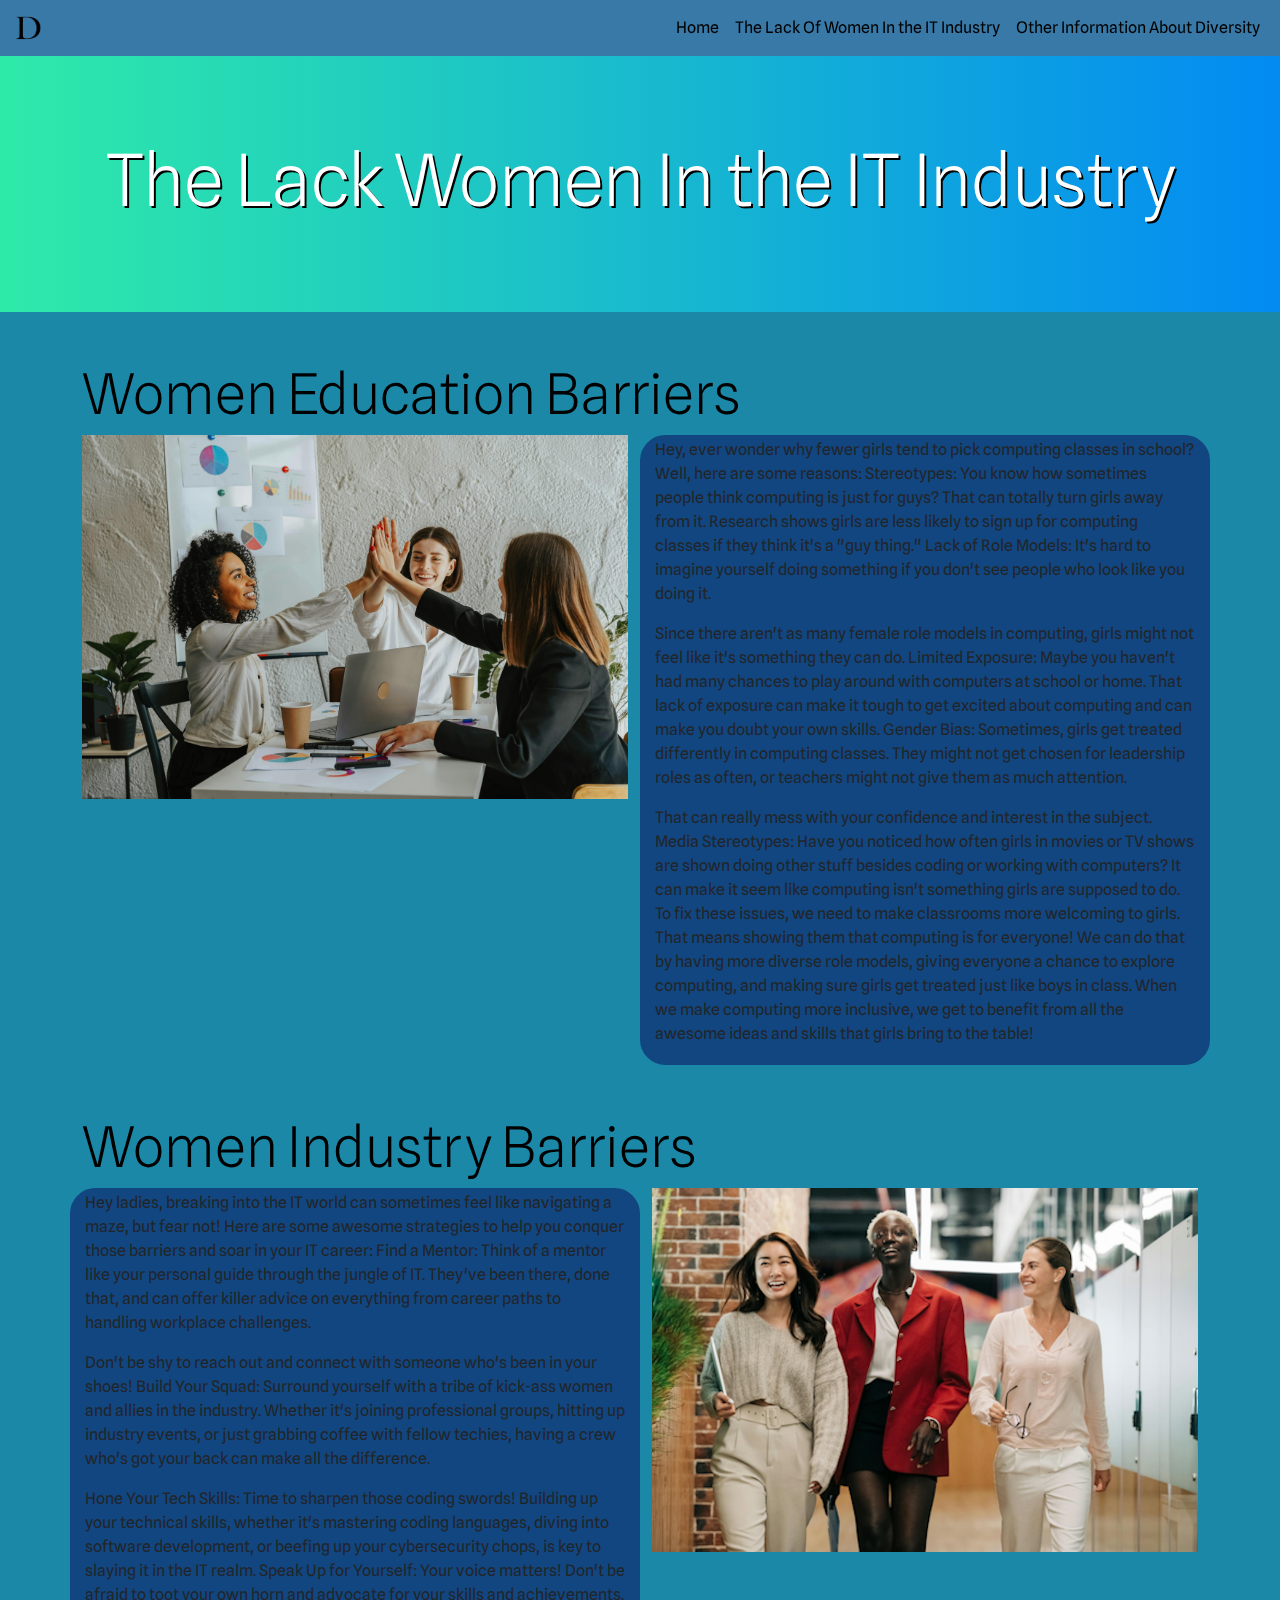
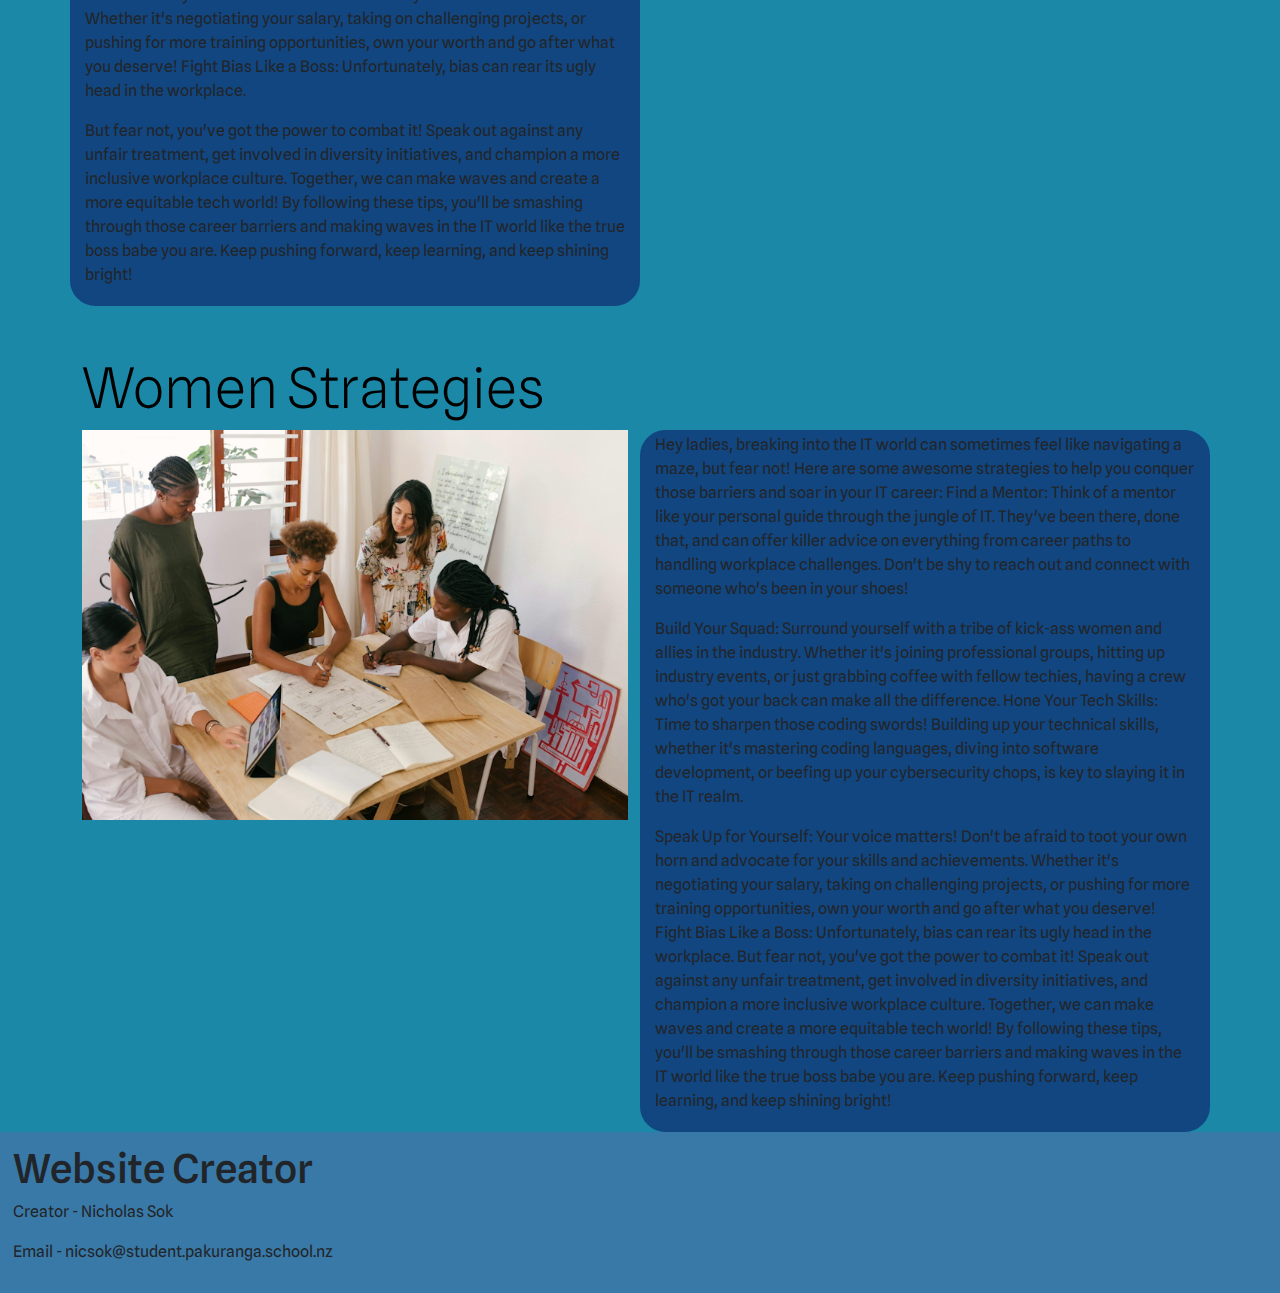
==== commit b0ce3474: "Commit 1 For Date:17/03/24" ====
--- a/page_2.html
+++ b/page_2.html
@@ -5,6 +5,9 @@
         <meta charset="UTF-8">
         <meta name="viewport" content="width=device-width, initial-scale=1.0">
         <link rel="stylesheet" href="https://cdnjs.cloudflare.com/ajax/libs/font-awesome/4.7.0/css/font-awesome.min.css">
+        <link rel="preconnect" href="https://fonts.googleapis.com">
+        <link rel="preconnect" href="https://fonts.gstatic.com" crossorigin>
+        <link href="https://fonts.googleapis.com/css2?family=Spline+Sans:wght@300..700&display=swap" rel="stylesheet">
         <link href="https://cdn.jsdelivr.net/npm/bootstrap@5.3.3/dist/css/bootstrap.min.css" rel="stylesheet">
         <script src="https://cdn.jsdelivr.net/npm/bootstrap@5.3.3/dist/js/bootstrap.bundle.min.js"></script>
         <link rel="stylesheet" href="Hover-master/css/hover-min.css">
@@ -13,7 +16,7 @@
     <body>
 
         <!-- mobile navbar -->
-        <nav class="navbar bg-body-tertiary fixed-top d-sm-none">
+        <nav class="navbar fixed-top d-sm-none">
             <div class="container-fluid">
                 <img alt="Diversity Logo" src="Images/diversity_logo.png" class="img-fluid" width="32">
                 <button class="navbar-toggler ms-auto" type="button" data-bs-toggle="offcanvas" data-bs-target="#offcanvasNavbar" aria-controls="offcanvasNavbar">
@@ -42,43 +45,41 @@
         </nav>
 
         <!-- desktop navbar-->
-        <nav class="d-none d-sm-block">
-            <nav class="navbar navbar-expand-lg bg-body-tertiary">
-                <div class="container-fluid">
-                    <img alt="Diversity Logo" src="Images/diversity_logo.png" class="img-fluid" width="32">
-                    <button class="navbar-toggler" type="button" data-bs-toggle="collapse" data-bs-target="#navbarNav" aria-controls="navbarNav" aria-expanded="false" aria-label="Toggle navigation">
-                        <span class="navbar-toggler-icon"></span>
-                    </button>
-                    <div class="collapse navbar-collapse" id="navbarNav">
-                        <ul class="navbar-nav ms-auto">
-                            <!--page links-->
-                            <li class="nav-item">
-                                <a class="nav-link active hvr-sink" aria-current="page" href="index.html">Home</a>
-                            </li>
-                            <li class="nav-item">
-                                <a class="nav-link active hvr-sink" aria-current="page" href="page_2.html">The Lack Of Women In the IT Industry</a>
-                            </li>
-                            <li class="nav-item">
-                                <a class="nav-link active hvr-sink" aria-current="page" href="page_3.html">Other Information About Diversity</a>
-                            </li>
-                        </ul>
-                    </div>
+        <nav class="navbar navbar-expand-lg d-sm-block">
+            <div class="container-fluid">
+                <img alt="Diversity Logo" src="Images/diversity_logo.png" class="img-fluid" width="32">
+                <button class="navbar-toggler" type="button" data-bs-toggle="collapse" data-bs-target="#navbarNav" aria-controls="navbarNav" aria-expanded="false" aria-label="Toggle navigation">
+                    <span class="navbar-toggler-icon"></span>
+                </button>
+                <div class="collapse navbar-collapse" id="navbarNav">
+                    <ul class="navbar-nav ms-auto">
+                        <!--page links-->
+                        <li class="nav-item">
+                            <a class="nav-link active hvr-sink" aria-current="page" href="index.html">Home</a>
+                        </li>
+                        <li class="nav-item">
+                            <a class="nav-link active hvr-sink" aria-current="page" href="page_2.html">The Lack Of Women In the IT Industry</a>
+                        </li>
+                        <li class="nav-item">
+                            <a class="nav-link active hvr-sink" aria-current="page" href="page_3.html">Other Information About Diversity</a>
+                        </li>
+                    </ul>
                 </div>
-            </nav>
+            </div>
         </nav>
     
         <div class="main_text">
             <div class="main_title">
-                <h1>The Lack Women In the IT Industry</h1>  
+                <h1 class="display-2">The Lack Women In the IT Industry</h1>  
             </div>
             <div class="main_paragraphs">
                 <div class="container mt-5">
                     <div class="row d-flex align-item-center">
-                        <h2>Women Education Barriers</h2>
+                        <h2 class="display-4">Women Education Barriers</h2>
                         <div class="col-md-6">
                             <img src="Images/diversity_4.avif" alt="diverse_4" class="img-fluid">
                         </div>
-                        <div class="col-md-6">
+                        <div class="col-md-6 paragraphs">
                             <p>
                                 Hey, ever wonder why fewer girls tend to pick computing classes in school? Well, here are some reasons:
                                 Stereotypes: You know how sometimes people think computing is just for guys? That can totally turn girls away from it. 
@@ -105,8 +106,8 @@
                 </div>
                 <div class="container mt-5">
                     <div class="row d-flex align-item-center">
-                        <h2>Women Industry Barriers</h2>
-                        <div class="col-md-6">
+                        <h2 class="display-4">Women Industry Barriers</h2>
+                        <div class="col-md-6 paragraphs">
                             <p>
                                 Hey ladies, breaking into the IT world can sometimes feel like navigating a maze, but fear not! 
                                 Here are some awesome strategies to help you conquer those barriers and soar in your IT career:
@@ -141,11 +142,11 @@
                 </div>
                 <div class="container mt-5">
                     <div class="row d-flex align-item-center">
-                        <h2>Women Strategies</h2>
+                        <h2 class="display-4">Women Strategies</h2>
                         <div class="col-md-6">
                             <img src="Images/diversity_6.avif" alt="diverse_6" class="img-fluid">
                         </div>
-                        <div class="col-md-6">
+                        <div class="col-md-6 paragraphs">
                             <p>
                                 Hey ladies, breaking into the IT world can sometimes feel like navigating a maze, but fear not! 
                                 Here are some awesome strategies to help you conquer those barriers and soar in your IT career:
--- a/stylesheet.css
+++ b/stylesheet.css
@@ -8,22 +8,31 @@
     height: 20vw;
     width: 100%;
     font-size: 4vw;
-    background: hsla(272, 78%, 16%, 1);
-    background: linear-gradient(90deg, hsla(272, 78%, 16%, 1) 0%, hsla(17, 60%, 52%, 1) 100%);
+    background: linear-gradient(90deg, hsla(159, 82%, 55%, 1) 0%, hsla(206, 98%, 48%, 1) 100%);
 }
 
 body {
-    font-family: 'Times New Roman', Times, serif;
+    font-family: "Spline Sans", sans-serif;
     margin: 0;
     background-attachment: fixed;
 }
 
+.main_text {
+    background-color: rgb(27, 136, 167);
+}
+
 footer {
     padding: 1vw;
-    background-color: black;
+    background-color: rgb(57, 121, 167);
     width: 100%;
     height: auto;
-    color: white;
+}
+
+.paragraphs {
+    border: rgb(18, 70, 129);
+    border-style: solid;
+    border-radius: 2vw;
+    background-color: rgb(18, 70, 129);
 }
 
 h2 {
@@ -31,10 +40,19 @@
     color: black;
 }   
 
+.navbar {
+    background-color: rgb(57, 121, 167);
+}
+
+.navbar-text {
+    color: whites;
+}
+
 @media (width < 576px) {
     .main_title {
-        margin-top: 10vw;
         height: 30vw;
     }
 }
 
+
+
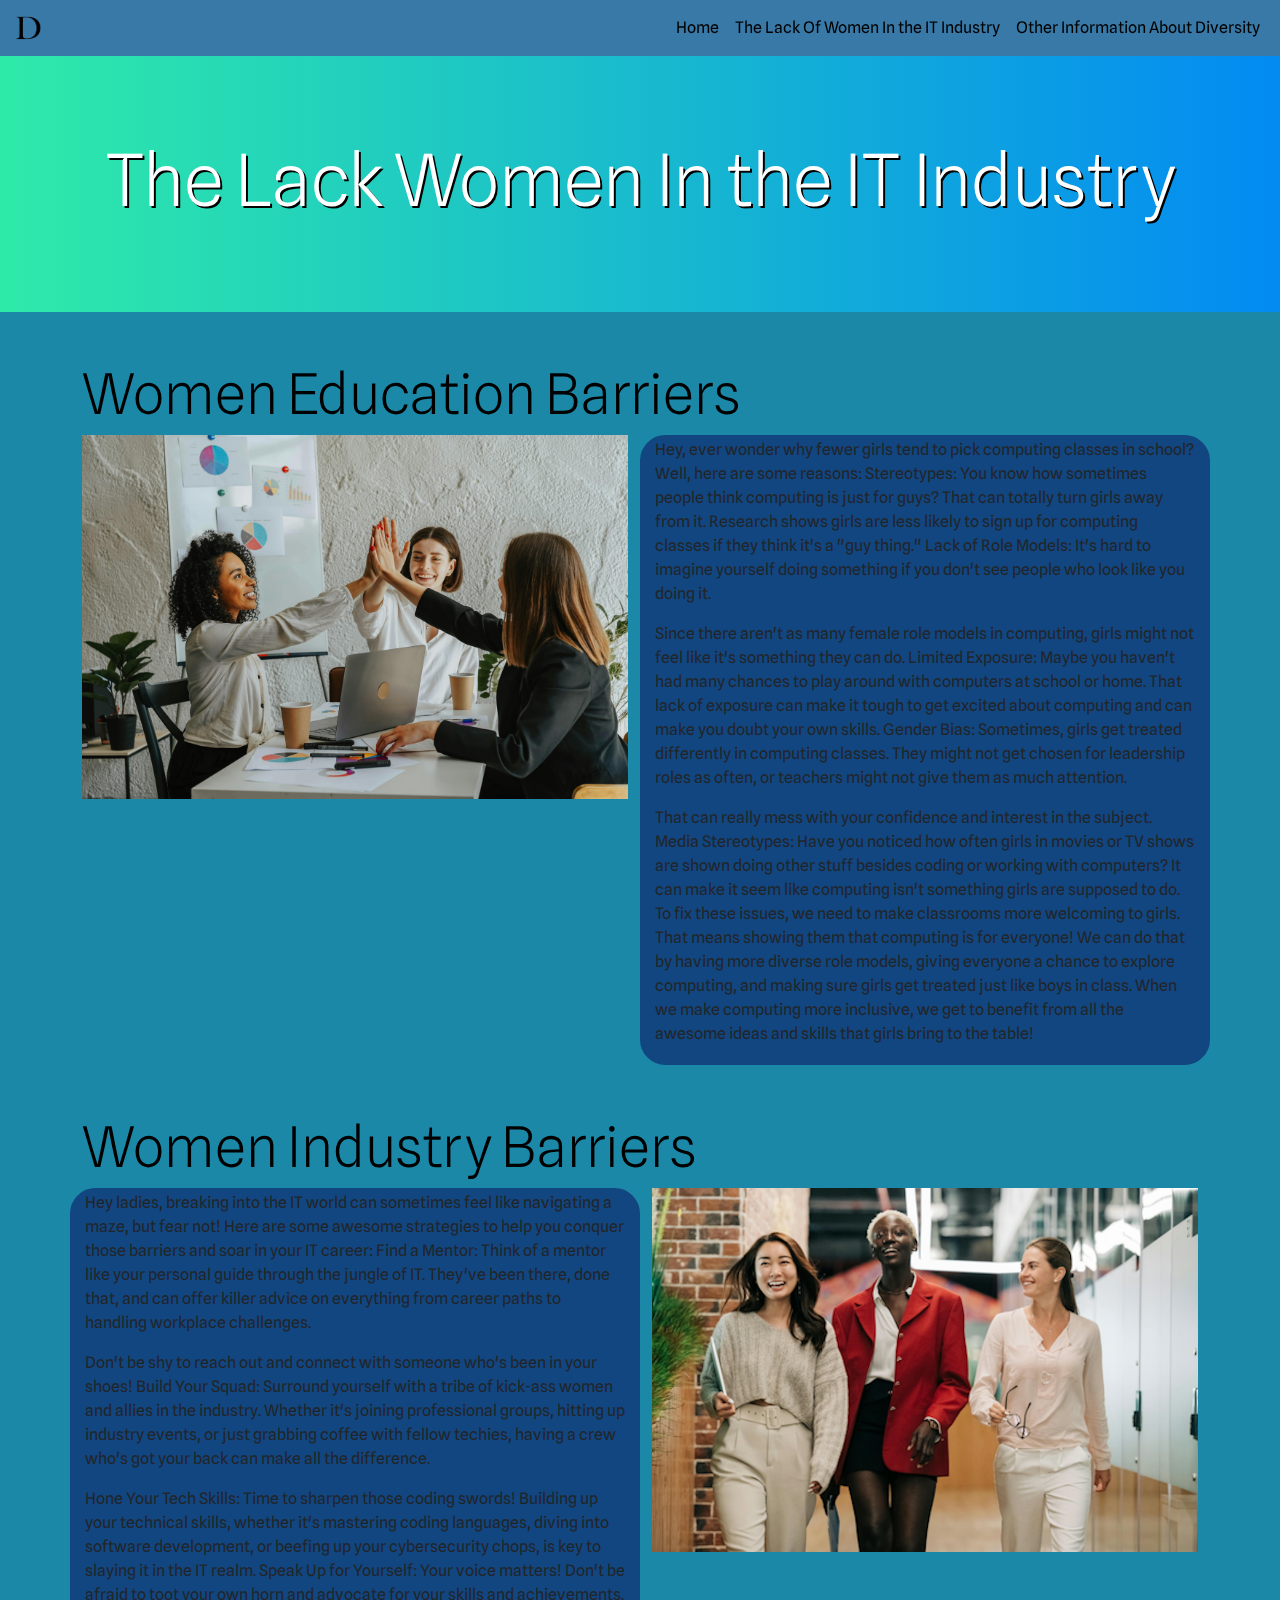
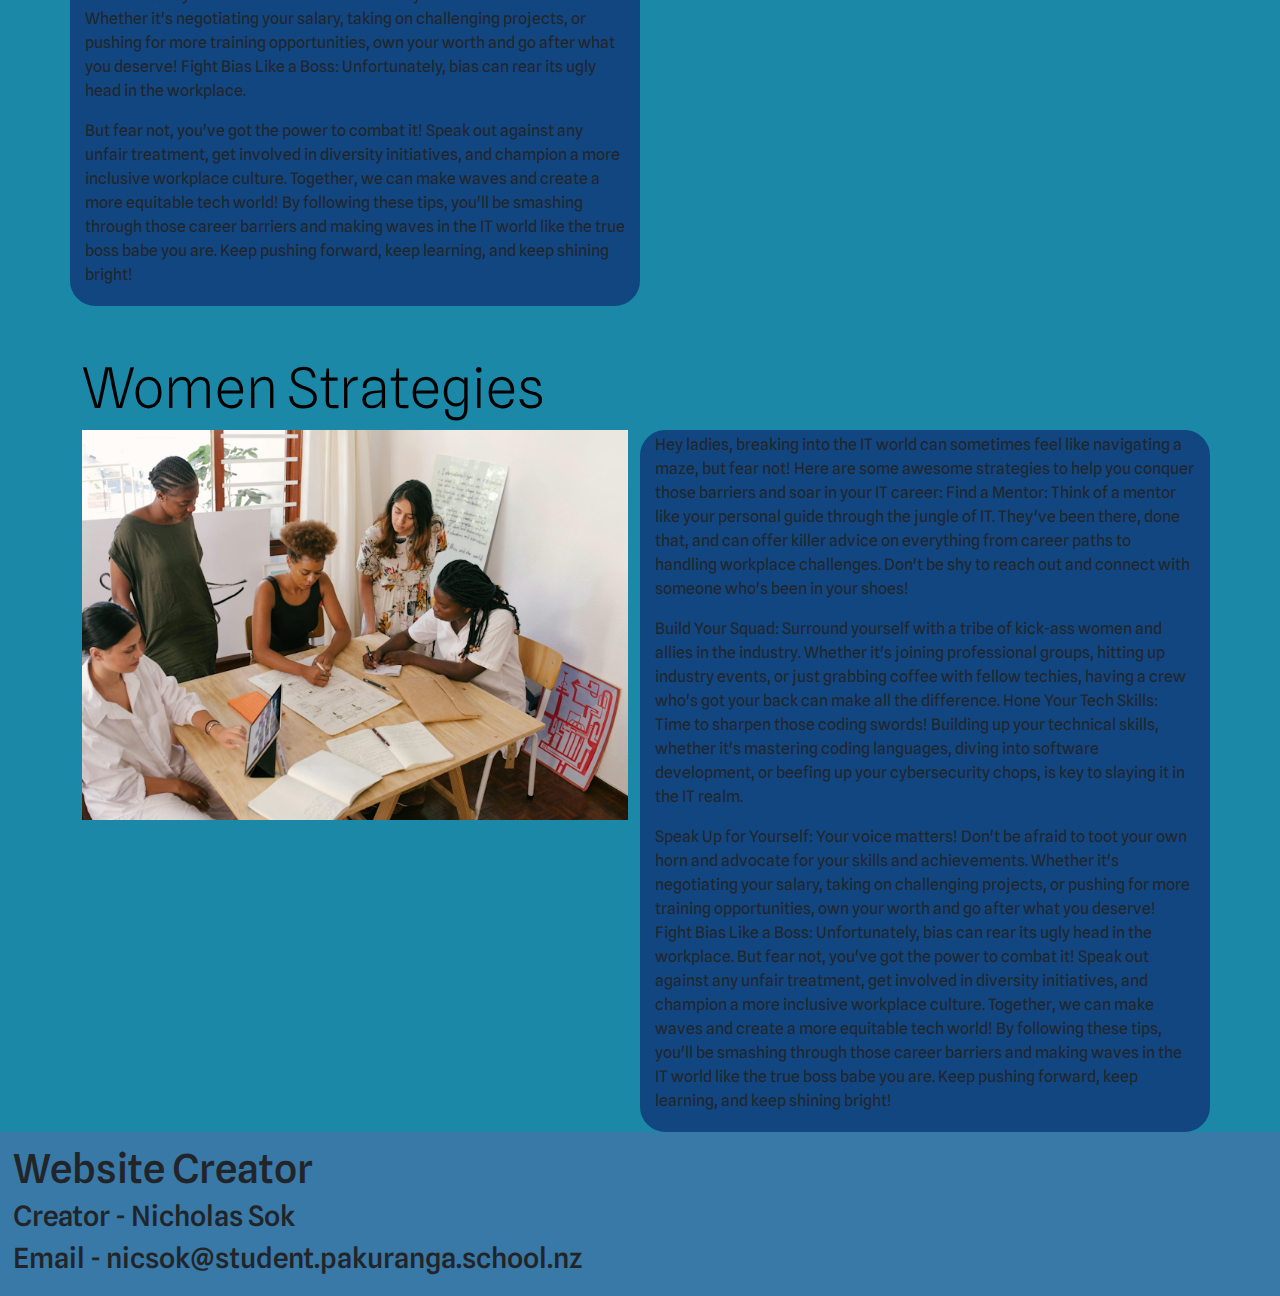
==== commit 5199125e: "Commit 2 For Date:17/03/24" ====
--- a/page_2.html
+++ b/page_2.html
@@ -18,6 +18,7 @@
         <!-- mobile navbar -->
         <nav class="navbar fixed-top d-sm-none">
             <div class="container-fluid">
+                <!-- navbar logo (top left side)-->
                 <img alt="Diversity Logo" src="Images/diversity_logo.png" class="img-fluid" width="32">
                 <button class="navbar-toggler ms-auto" type="button" data-bs-toggle="offcanvas" data-bs-target="#offcanvasNavbar" aria-controls="offcanvasNavbar">
                     <span class="navbar-toggler-icon"></span>
@@ -47,6 +48,7 @@
         <!-- desktop navbar-->
         <nav class="navbar navbar-expand-lg d-sm-block">
             <div class="container-fluid">
+                <!-- navbar logo (top left side)-->
                 <img alt="Diversity Logo" src="Images/diversity_logo.png" class="img-fluid" width="32">
                 <button class="navbar-toggler" type="button" data-bs-toggle="collapse" data-bs-target="#navbarNav" aria-controls="navbarNav" aria-expanded="false" aria-label="Toggle navigation">
                     <span class="navbar-toggler-icon"></span>
@@ -70,16 +72,20 @@
     
         <div class="main_text">
             <div class="main_title">
+                <!-- page_2 main title -->
                 <h1 class="display-2">The Lack Women In the IT Industry</h1>  
             </div>
             <div class="main_paragraphs">
                 <div class="container mt-5">
                     <div class="row d-flex align-item-center">
+                        <!-- women education heading-->
                         <h2 class="display-4">Women Education Barriers</h2>
                         <div class="col-md-6">
+                            <!-- women education image -->
                             <img src="Images/diversity_4.avif" alt="diverse_4" class="img-fluid">
                         </div>
                         <div class="col-md-6 paragraphs">
+                            <!-- women education parapgraphs-->
                             <p>
                                 Hey, ever wonder why fewer girls tend to pick computing classes in school? Well, here are some reasons:
                                 Stereotypes: You know how sometimes people think computing is just for guys? That can totally turn girls away from it. 
@@ -106,8 +112,10 @@
                 </div>
                 <div class="container mt-5">
                     <div class="row d-flex align-item-center">
+                        <!-- women industry heading-->
                         <h2 class="display-4">Women Industry Barriers</h2>
                         <div class="col-md-6 paragraphs">
+                            <!-- women industry parapgraphs-->
                             <p>
                                 Hey ladies, breaking into the IT world can sometimes feel like navigating a maze, but fear not! 
                                 Here are some awesome strategies to help you conquer those barriers and soar in your IT career:
@@ -136,17 +144,21 @@
                             </p>
                         </div>
                         <div class="col-md-6">
+                            <!-- women industry image -->
                             <img src="Images/diversity_5.avif" alt="diverse_5" class="img-fluid">
                         </div>
                     </div>
                 </div>
                 <div class="container mt-5">
                     <div class="row d-flex align-item-center">
+                        <!-- women strategies heading -->
                         <h2 class="display-4">Women Strategies</h2>
                         <div class="col-md-6">
+                            <!-- women strategies image -->
                             <img src="Images/diversity_6.avif" alt="diverse_6" class="img-fluid">
                         </div>
                         <div class="col-md-6 paragraphs">
+                            <!-- women strategies paragraphs -->
                             <p>
                                 Hey ladies, breaking into the IT world can sometimes feel like navigating a maze, but fear not! 
                                 Here are some awesome strategies to help you conquer those barriers and soar in your IT career:
@@ -176,9 +188,11 @@
             </div>
         </div>
         <footer>
-            <h1>Website Creator</h1>
-            <p>Creator - Nicholas Sok</p>
-            <p>Email - nicsok@student.pakuranga.school.nz</p>
+            <div class="footer_text_1">
+                <h1>Website Creator</h1>
+                <h3>Creator - Nicholas Sok</h3>
+                <h3>Email - nicsok@student.pakuranga.school.nz</h3>
+            </div>
         </footer>
     </body>
 </html>--- a/stylesheet.css
+++ b/stylesheet.css
@@ -1,3 +1,4 @@
+/* main title css*/
 .main_title {
     text-shadow: 2px 2px black;
     display: flex;
@@ -10,44 +11,40 @@
     font-size: 4vw;
     background: linear-gradient(90deg, hsla(159, 82%, 55%, 1) 0%, hsla(206, 98%, 48%, 1) 100%);
 }
-
+/* text body css*/
 body {
     font-family: "Spline Sans", sans-serif;
     margin: 0;
     background-attachment: fixed;
 }
-
+/* main text css*/
 .main_text {
     background-color: rgb(27, 136, 167);
 }
-
+/* footer */
 footer {
     padding: 1vw;
     background-color: rgb(57, 121, 167);
     width: 100%;
     height: auto;
 }
-
+/* paragraphs background css*/
 .paragraphs {
     border: rgb(18, 70, 129);
     border-style: solid;
     border-radius: 2vw;
     background-color: rgb(18, 70, 129);
 }
-
+/* heading 2 css*/
 h2 {
     font-weight: bolder;
     color: black;
 }   
-
+/* navbar background color css*/
 .navbar {
     background-color: rgb(57, 121, 167);
 }
-
-.navbar-text {
-    color: whites;
-}
-
+/* mobile main title css*/
 @media (width < 576px) {
     .main_title {
         height: 30vw;
@@ -55,4 +52,3 @@
 }
 
 
-
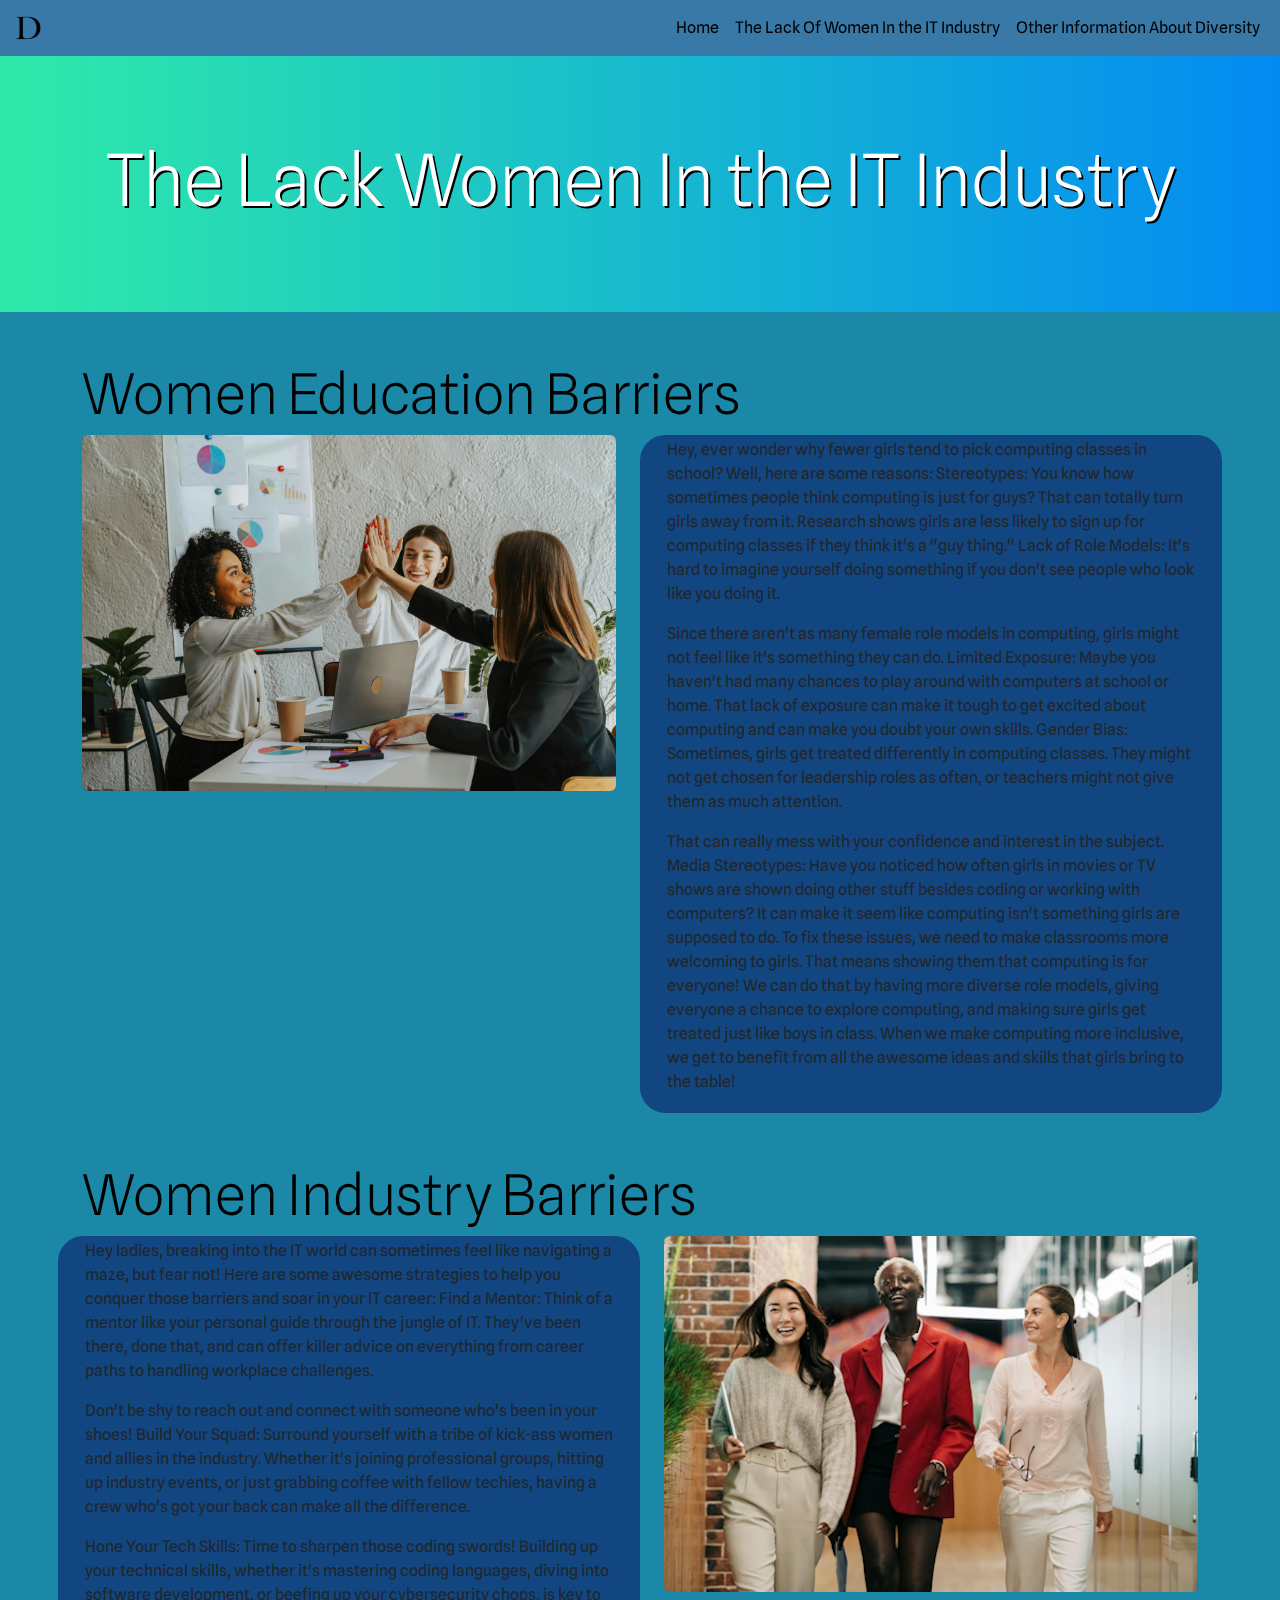
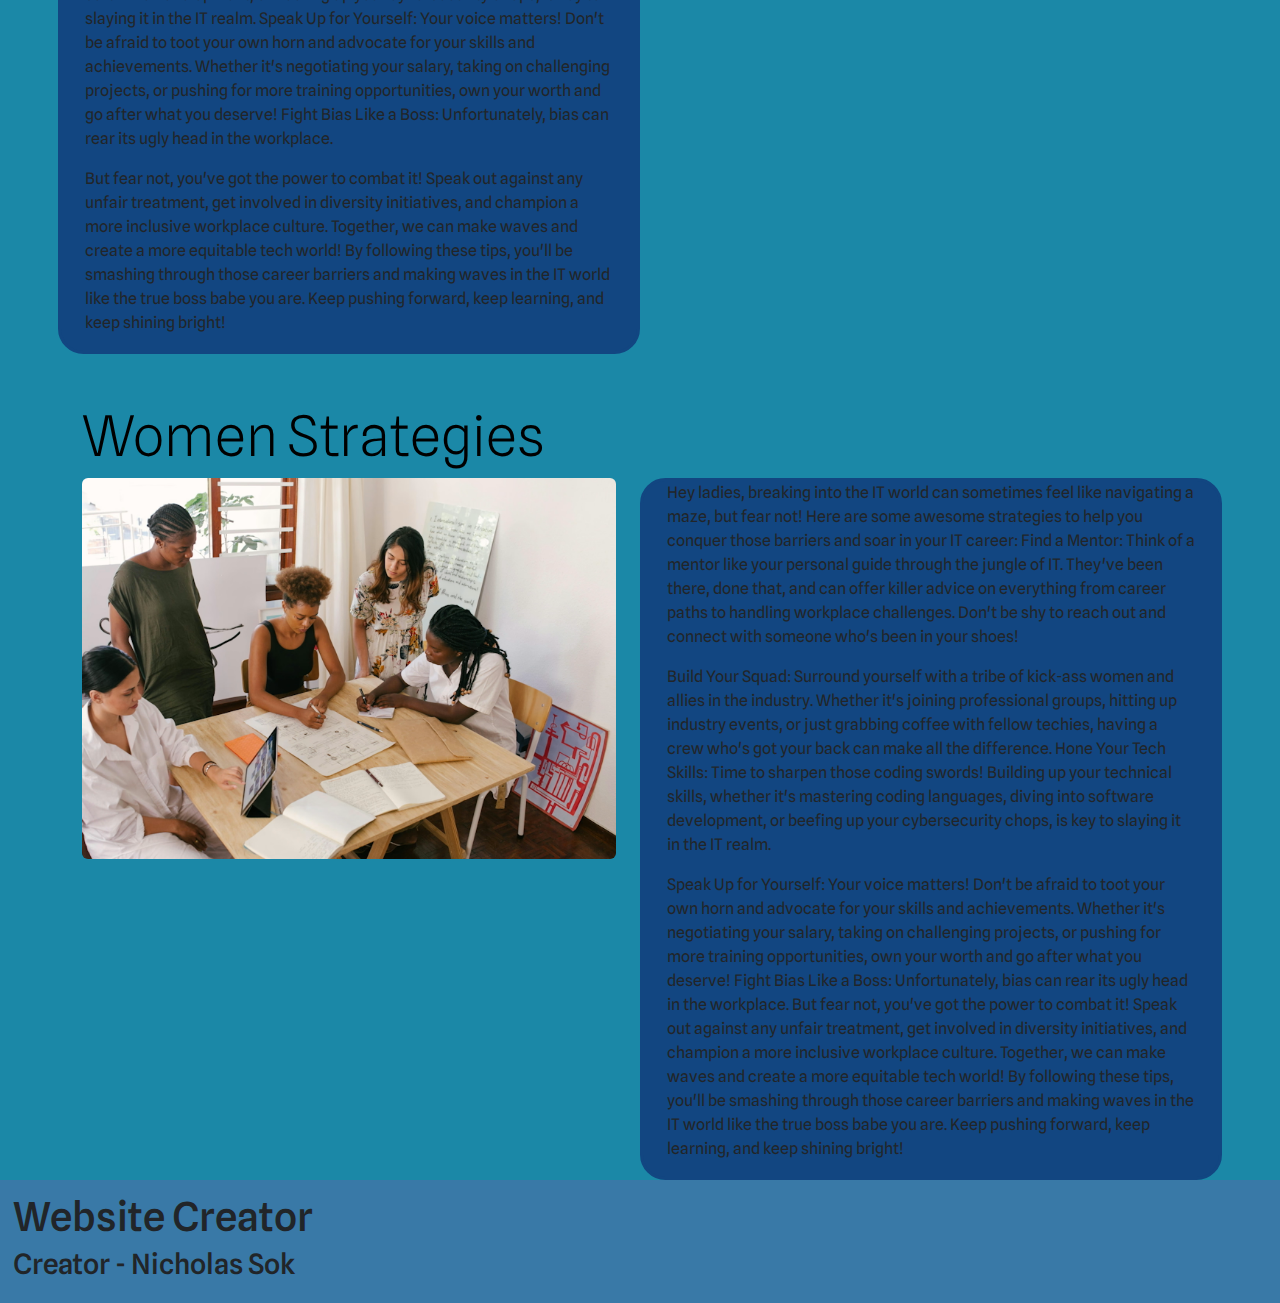
==== commit 19a4110d: "Overflow fix for final" ====
--- a/page_2.html
+++ b/page_2.html
@@ -69,20 +69,21 @@
                 </div>
             </div>
         </nav>
+
     
-        <div class="main_text">
+        <div class="main_text overflow-hidden">
             <div class="main_title">
                 <!-- page_2 main title -->
                 <h1 class="display-2">The Lack Women In the IT Industry</h1>  
             </div>
             <div class="main_paragraphs">
                 <div class="container mt-5">
-                    <div class="row d-flex align-item-center">
+                    <div class="row gx-5 d-flex align-item-center">
                         <!-- women education heading-->
                         <h2 class="display-4">Women Education Barriers</h2>
                         <div class="col-md-6">
                             <!-- women education image -->
-                            <img src="Images/diversity_4.avif" alt="diverse_4" class="img-fluid">
+                            <img src="Images/diversity_4.avif" alt="diverse_4" class="img-fluid rounded">
                         </div>
                         <div class="col-md-6 paragraphs">
                             <!-- women education parapgraphs-->
@@ -111,7 +112,7 @@
                     </div>
                 </div>
                 <div class="container mt-5">
-                    <div class="row d-flex align-item-center">
+                    <div class="row gx-5 d-flex align-item-center">
                         <!-- women industry heading-->
                         <h2 class="display-4">Women Industry Barriers</h2>
                         <div class="col-md-6 paragraphs">
@@ -145,17 +146,17 @@
                         </div>
                         <div class="col-md-6">
                             <!-- women industry image -->
-                            <img src="Images/diversity_5.avif" alt="diverse_5" class="img-fluid">
+                            <img src="Images/diversity_5.avif" alt="diverse_5" class="img-fluid rounded">
                         </div>
                     </div>
                 </div>
                 <div class="container mt-5">
-                    <div class="row d-flex align-item-center">
+                    <div class="row gx-5 d-flex align-item-center">
                         <!-- women strategies heading -->
                         <h2 class="display-4">Women Strategies</h2>
                         <div class="col-md-6">
                             <!-- women strategies image -->
-                            <img src="Images/diversity_6.avif" alt="diverse_6" class="img-fluid">
+                            <img src="Images/diversity_6.avif" alt="diverse_6" class="img-fluid rounded">
                         </div>
                         <div class="col-md-6 paragraphs">
                             <!-- women strategies paragraphs -->
@@ -188,10 +189,10 @@
             </div>
         </div>
         <footer>
+            <!-- footer text -->
             <div class="footer_text_1">
                 <h1>Website Creator</h1>
                 <h3>Creator - Nicholas Sok</h3>
-                <h3>Email - nicsok@student.pakuranga.school.nz</h3>
             </div>
         </footer>
     </body>
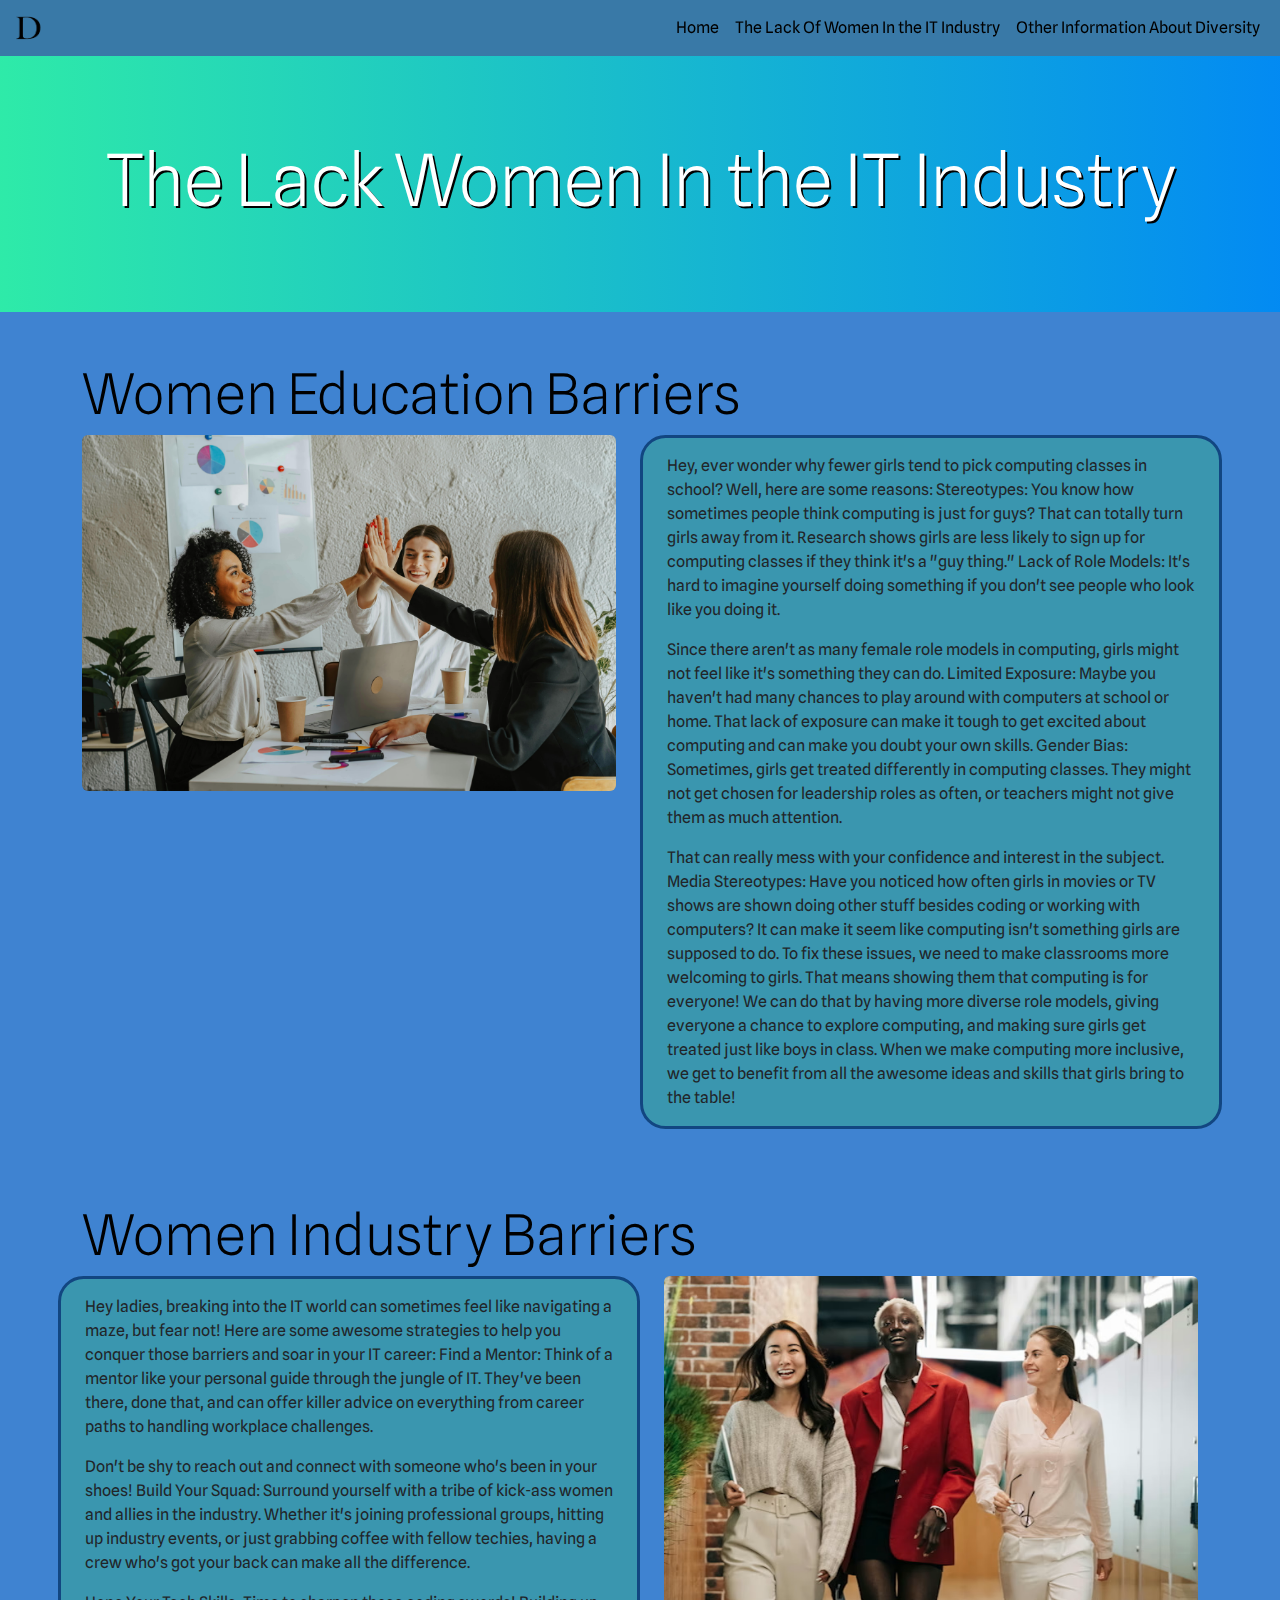
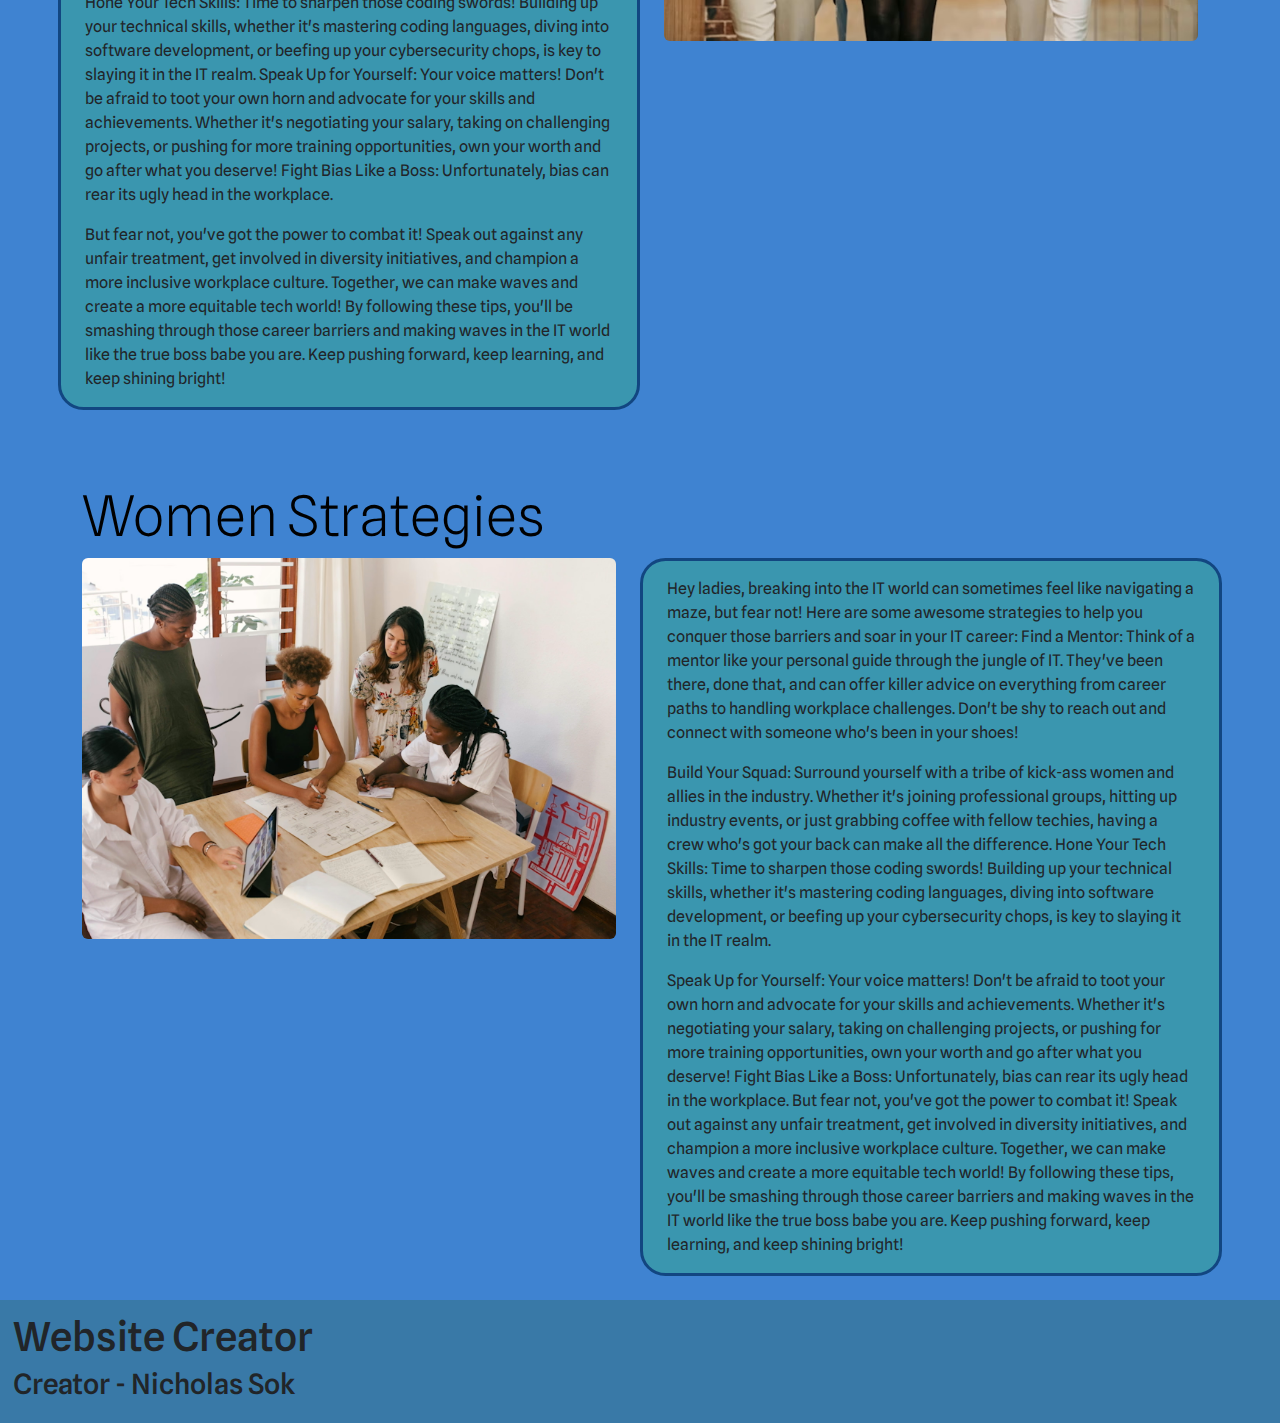
==== commit 0f9ca857: "Final version with fixes" ====
--- a/page_2.html
+++ b/page_2.html
@@ -81,11 +81,11 @@
                     <div class="row gx-5 d-flex align-item-center">
                         <!-- women education heading-->
                         <h2 class="display-4">Women Education Barriers</h2>
-                        <div class="col-md-6">
+                        <div class="col-md-6 mb-4">
                             <!-- women education image -->
                             <img src="Images/diversity_4.avif" alt="diverse_4" class="img-fluid rounded">
                         </div>
-                        <div class="col-md-6 paragraphs">
+                        <div class="col-md-6 mb-4 paragraphs">
                             <!-- women education parapgraphs-->
                             <p>
                                 Hey, ever wonder why fewer girls tend to pick computing classes in school? Well, here are some reasons:
@@ -115,7 +115,7 @@
                     <div class="row gx-5 d-flex align-item-center">
                         <!-- women industry heading-->
                         <h2 class="display-4">Women Industry Barriers</h2>
-                        <div class="col-md-6 paragraphs">
+                        <div class="col-md-6 mb-4 paragraphs">
                             <!-- women industry parapgraphs-->
                             <p>
                                 Hey ladies, breaking into the IT world can sometimes feel like navigating a maze, but fear not! 
@@ -144,7 +144,7 @@
                                 Keep pushing forward, keep learning, and keep shining bright!
                             </p>
                         </div>
-                        <div class="col-md-6">
+                        <div class="col-md-6 mb-4">
                             <!-- women industry image -->
                             <img src="Images/diversity_5.avif" alt="diverse_5" class="img-fluid rounded">
                         </div>
@@ -154,11 +154,11 @@
                     <div class="row gx-5 d-flex align-item-center">
                         <!-- women strategies heading -->
                         <h2 class="display-4">Women Strategies</h2>
-                        <div class="col-md-6">
+                        <div class="col-md-6 mb-4">
                             <!-- women strategies image -->
                             <img src="Images/diversity_6.avif" alt="diverse_6" class="img-fluid rounded">
                         </div>
-                        <div class="col-md-6 paragraphs">
+                        <div class="col-md-6 mb-4 paragraphs">
                             <!-- women strategies paragraphs -->
                             <p>
                                 Hey ladies, breaking into the IT world can sometimes feel like navigating a maze, but fear not! 
--- a/stylesheet.css
+++ b/stylesheet.css
@@ -1,3 +1,14 @@
+/* text body css*/
+body {
+    font-family: "Spline Sans", sans-serif;
+    margin: 0;
+    background-attachment: fixed;
+}
+/* navbar background color css*/
+.navbar {
+    background-color: rgb(57, 121, 167);
+    width: auto;
+}
 /* main title css*/
 .main_title {
     text-shadow: 2px 2px black;
@@ -7,48 +18,52 @@
     text-align: center;
     color: white;
     height: 20vw;
-    width: 100%;
     font-size: 4vw;
     background: linear-gradient(90deg, hsla(159, 82%, 55%, 1) 0%, hsla(206, 98%, 48%, 1) 100%);
 }
-/* text body css*/
-body {
-    font-family: "Spline Sans", sans-serif;
-    margin: 0;
-    background-attachment: fixed;
-}
 /* main text css*/
 .main_text {
-    background-color: rgb(27, 136, 167);
-}
-/* footer */
-footer {
-    padding: 1vw;
-    background-color: rgb(57, 121, 167);
-    width: 100%;
-    height: auto;
-}
-/* paragraphs background css*/
-.paragraphs {
-    border: rgb(18, 70, 129);
-    border-style: solid;
-    border-radius: 2vw;
-    background-color: rgb(18, 70, 129);
+    background-color: rgb(63, 131, 209);
 }
 /* heading 2 css*/
 h2 {
     font-weight: bolder;
     color: black;
 }   
-/* navbar background color css*/
-.navbar {
-    background-color: rgb(57, 121, 167);
+/* paragraphs background css*/
+.paragraphs {
+    border: rgb(18, 70, 129);
+    border-style: solid;
+    border-radius: 2vw;
+    background-color: rgb(58, 150, 175);
 }
-/* mobile main title css*/
-@media (width < 576px) {
+/* mobile main title and paragraphs css*/
+@media (width < 990px) {
+
     .main_title {
         height: 30vw;
     }
+
+    .paragraphs {
+        margin: 0;
+        border: rgb(18, 70, 129);
+        border-style: solid;
+        border-radius: 1vw;
+        background-color: rgb(58, 150, 175);
+    }
+
+}
+/* footer */
+footer {
+    padding: 1vw;
+    background-color: rgb(57, 121, 167);
+    height: auto;
+}
+
+/* paragraph tag */
+p {
+    margin-top: 1rem;
+    margin-bottom: 1rem;
 }
 
 
